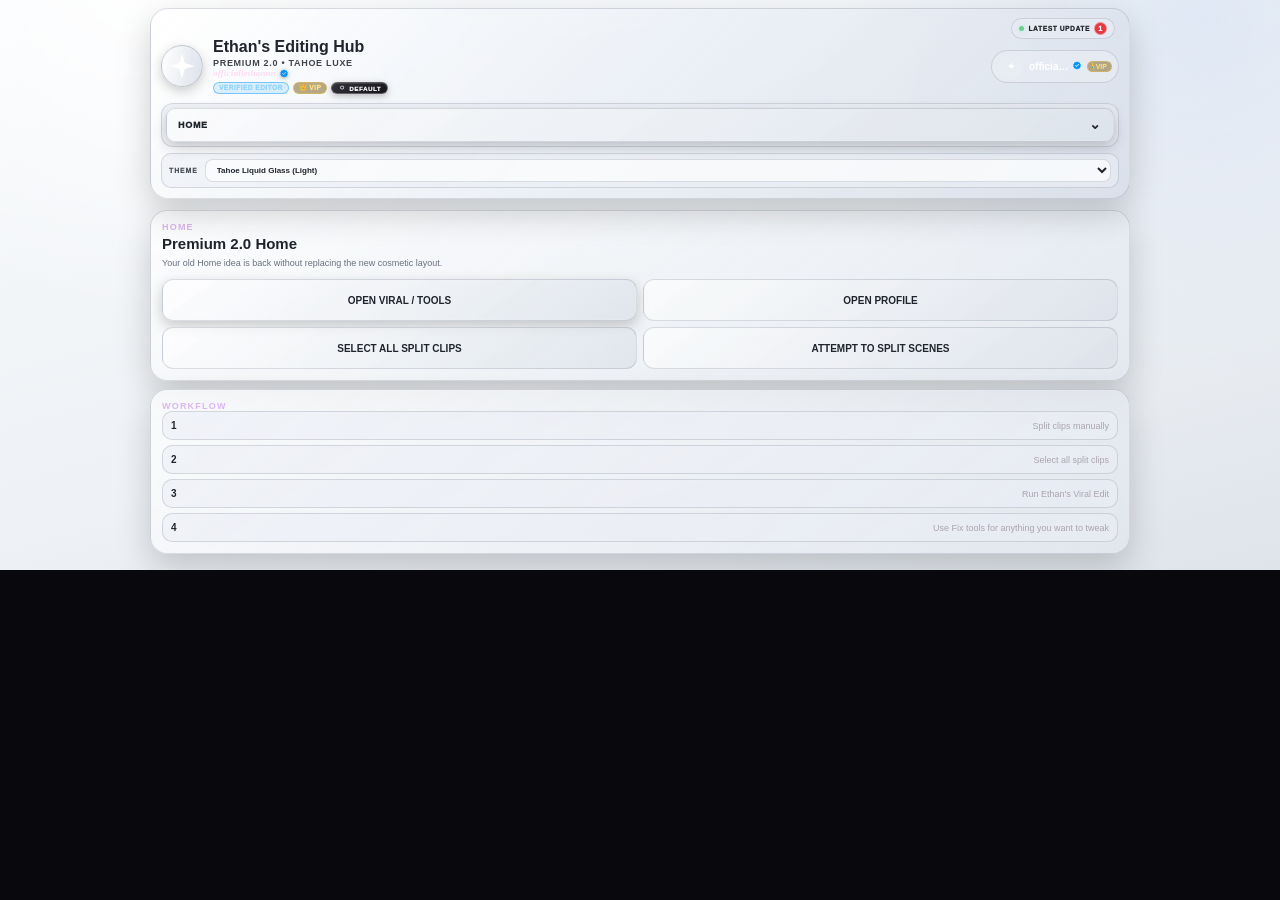
==== src/com.ethan.editinghub/index.html @ 0a2313c9 "Establish canonical Ethan Hub source and verified OTA release workflow" ====
<!doctype html>
<html>
<head>
<meta charset="utf-8">
<meta name="viewport" content="width=device-width,initial-scale=1">
<title>Ethan's Editing Hub PREMIUM 2.0</title>
<link rel="stylesheet" href="css/style.css">
</head>
<body>
<div id="app">
  <header class="topShell">
    <div class="topBrand">
      <div class="diamondLogo">✦</div>
      <div class="brandText">
        <div class="title">Ethan's Editing Hub</div>
        <div class="sub">PREMIUM 2.0 • VIRAL ENGINE</div>
        <div class="creatorMetaLine">
          <div class="creatorByline" id="brandProfileName">officiallethannn</div>
          <img class="bylineVerifiedBadge" src="assets/verified_badge.png" alt="Verified badge" title="Verified creator">
        </div>
        <div class="alwaysBadges" aria-label="Creator badges">
          <span class="alwaysVerifiedEditor">VERIFIED EDITOR</span>
          <span class="alwaysVip"><span class="alwaysVipCrown">👑</span><span>VIP</span></span>
          <span id="activePlanBadge" class="activePlanBadge plan-badge-default"><span id="activePlanIcon" class="activePlanIcon">○</span><span id="activePlanText">DEFAULT</span></span>
        </div>
      </div>
      <div id="headerUpdateStatus" class="headerUpdateStatus is-latest" title="Software Update status" role="status" aria-live="polite">
        <span class="updateStatusDot" aria-hidden="true"></span><span id="headerUpdateText">LATEST UPDATE</span><span id="headerUpdateCount" class="headerUpdateCount" hidden>1</span>
      </div>
      <button class="profileChip" id="headerProfileChip" type="button" title="Open Profile">
        <span class="miniAvatar"><img id="avatarImg" alt=""><span id="avatarFallback">✦</span></span>
        <span class="headerNameWithBadge"><span id="headerProfileName">officiallethannn</span><img class="headerVerifiedBadge" src="assets/verified_badge.png" alt="Verified"></span><span class="headerVip"><span class="headerVipCrown">👑</span> VIP</span>
      </button>
    </div>
    <div class="mainNav pageSelectNav" id="mainNav" aria-label="Main sections">
      <button id="pageDropdownToggle" class="pageSelectToggle" type="button" aria-haspopup="true" aria-expanded="false">
        <span id="pageDropdownLabel">HOME</span><span class="pageDropdownArrow" aria-hidden="true">⌄</span>
      </button>
      <div id="pageDropdownMenu" class="pageSelectMenu" role="menu" aria-label="Choose page">
        <button data-page="home" class="active" role="menuitem" type="button">HOME</button>
        <button data-page="profile" role="menuitem" type="button">PROFILE</button>
        <button data-page="tools" role="menuitem" type="button">TOOLS</button>
        <button data-page="subscriptions" role="menuitem" type="button">SUBSCRIPTIONS</button>
        <button data-page="utilities" role="menuitem" type="button">UTILITIES</button>
        <button data-page="text" role="menuitem" type="button">TEXT</button>
        <button data-page="legacy" role="menuitem" type="button">LEGACY</button>
        <button data-page="inspector" role="menuitem" type="button">INSPECTOR</button>
        <button data-page="settings" role="menuitem" type="button">SETTINGS</button>
        <button data-page="softwareupdate" role="menuitem" type="button">SOFTWARE UPDATE</button>
        <button data-page="about" role="menuitem" type="button">ABOUT</button>
        <button data-page="customize" role="menuitem" type="button">CUSTOMIZE</button>
        <button data-page="remove" role="menuitem" type="button">REMOVE</button>
        <button data-page="builder" role="menuitem" type="button">STYLE BUILDER</button>
        <button data-page="diagnostics" role="menuitem" type="button">DIAGNOSTICS</button>
      </div>
    </div>
    <div class="themeChooser" aria-label="Hub theme">
      <span>THEME</span>
      <select id="themeSelect">
        <option value="ocean">Baby Blue + Dark Blue</option>
        <option value="gold">Black + Gold</option>
        <option value="emerald">Emerald</option>
        <option value="black">Midnight Black</option>
        <option value="white">Pearl White</option>
        <option value="default">Purple + Pink</option>
        <option value="rainbow">Rainbow</option>
        <option value="ruby">Ruby</option>
        <option value="tahoe-dark">Tahoe Liquid Glass (Dark)</option>
        <option value="tahoe-light" selected>Tahoe Liquid Glass (Light)</option>
      </select>
    </div>
  </header>

  <main>
    <section id="page-tools" class="page">
      <section class="viralCard panelCard">
        <div class="sectionTag">ONE CLICK EDIT</div>
        <button id="viralBtn" class="megaButton primary">🔥 ETHAN'S VIRAL EDIT</button>
        <div class="miniSectionTitle">OTHER ONE-CLICK EDIT STYLES</div>
        <div class="threeButtonRow">
          <button id="smoothFlowEdit" class="secondary">SMOOTH FLOW</button>
          <button id="impactFlowEdit" class="secondary">IMPACT FLOW</button>
          <button id="cinematicGlideEdit" class="secondary">CINEMATIC GLIDE</button>
        </div>
        <div class="twoButtonRow">
          <button id="removeBtn" class="danger">REMOVE VIRAL EDIT</button>
          <button id="selectAllSplits" class="secondary">SELECT ALL SPLIT CLIPS</button>
        </div>
        <button id="attemptSplit" class="secondary soft">ATTEMPT TO SPLIT SCENES</button>

        <div class="resolutionBox">
          <label class="switchLine"><input id="forceResolution" type="checkbox"> <span>Force Resolution</span></label>
          <select id="resolutionSelect" aria-label="Resolution"><option>720P</option><option selected>1080P</option><option>2K</option><option>4K</option></select>
          <label class="switchLine"><input id="backupFirst" type="checkbox" checked> <span>Backup first</span></label>
        </div>
        <div id="status">Ready. Manually split your edit. Selection is optional — Viral Edit auto-grabs visual split clips.</div>
      </section>

      <section class="toolHub panelCard">
        <div class="toolHubHead">
          <div><div class="sectionTag">TOOLS</div><h2>Editing toolbox</h2></div>
          <div class="scaleMini">🔍 <select id="zoomSelect" aria-label="Panel size"><option>10</option><option>30</option><option>40</option><option>50</option><option>70</option><option>90</option><option selected>100</option><option>110</option><option>130</option><option>150</option></select><span>%</span></div>
          <input id="zoomRange" class="hiddenRange" type="range" min="10" max="150" step="10" value="100" aria-hidden="true">
        </div>

        <div class="toolGrid" role="tablist" aria-label="Tool categories">
          <button class="toolTile active" data-tool="motion"><span>◉</span><b>Motion</b></button>
          <button class="toolTile" data-tool="transitions"><span>↔</span><b>Transitions</b></button>
          <button class="toolTile" data-tool="effects"><span>FX</span><b>Effects</b></button>
          <button class="toolTile" data-tool="audio"><span>♫</span><b>Audio</b></button>
          <button class="toolTile" data-tool="text"><span>T</span><b>Text</b></button>
          <button class="toolTile" data-tool="watermark"><span>WM</span><b>Watermark</b></button>
          <button class="toolTile" data-tool="fix"><span>⌁</span><b>Fix</b></button>
          <button class="toolTile" data-tool="presets"><span>★</span><b>Presets</b></button>
          <button class="toolTile safeBackupTile" data-tool="safebackup"><span>⛉</span><b>Safe Backup</b></button>
        </div>

        <div class="toolPanels">
          <section class="toolPanel active" id="tool-motion">
            <div class="panelTitle"><span>◉</span><div><h3>Motion</h3><p>Zooms, shakes, Motion Tile and clip movement.</p></div></div>
            <button id="bestMotion">ETHAN'S BEST MOTION TILE</button>
            <button id="reboundPanning">REBOUND SWING / PANNING</button>
            <button id="fixMotion">FIX MOTION TILES</button>
            <button id="fixZooms">FIX / SELECT ZOOMS</button>
            <button id="matchZoomFlow" class="primary">🔗 MATCH ZOOM FLOW</button>
            <div class="infoBanner">Matches adjacent S_BlurMoCurves Z-Dist boundaries mathematically so one clip flows into the next. Manual button only.</div>
            <button id="fixShakes">FIX / SELECT SHAKES</button>
          </section>

          <section class="toolPanel" id="tool-transitions">
            <div class="panelTitle"><span>↔</span><div><h3>Transitions</h3><p>Ripple / Jaws repair plus reference-matched transition tools.</p></div></div>
            <button id="smoothJawsRotate" class="smoothJawsAction">SMOOTH JAWS ROTATE</button>
            <button id="bestRotateJaws" class="secondary">BEST ROTATE JAWS</button>
            <div class="infoBanner">Select the two clips touching a cut — or park the playhead on the cut. Matches the supplied 30fps reference: 4-frame warped outgoing spin, bundled vertical Jaws behind it, then a soft 10-frame bouncy settle.</div>
            <button id="fixRipples">FIX RIPPLE CENTERS</button>
            <button id="fixJaws">FIX JAWS CENTERS</button>
            <button id="selectNoIntro">SELECT SPLIT CLIPS - NO INTRO</button>
          </section>

          <section class="toolPanel" id="tool-effects">
            <div class="panelTitle"><span>FX</span><div><h3>Effects</h3><p>Viral Edit automatically handles Halftone, Cross Glitch, Snow, Flicker, Edge Rays, flashes and clip-local helpers.</p></div></div>
            <div class="infoRows">
              <div><b>Halftone</b><span>12-frame • exact Ethan reference settings • masks from the clip underneath</span></div>
              <div><b>BCC Cross Glitch</b><span>11-frame transition • alternates with Halftone</span></div>
              <div><b>Edge Rays</b><span>Direct on footage • slow Easy-Eased ray movement</span></div>
              <div><b>Ripple</b><span>Adjustment touching its clip</span></div>
            </div>
          </section>

          <section class="toolPanel" id="tool-audio">
            <div class="panelTitle"><span>♫</span><div><h3>Audio</h3><p>Fast edit-audio tools for the selected audio layer. If nothing is selected, the Hub targets “ethan's edit audio”.</p></div></div>
            <div class="infoBanner">Viral Edit routes EXACTLY ONE audio bed: original bottom Intro → full-comp ethan's edit audio (eye OFF • audio ON); one duplicate → visual Intro (audio OFF). Re-running reuses ethan's edit audio instead of duplicating it.</div>

            <div class="audioSection">
              <div class="miniSectionTitle">QUICK AUDIO</div>
              <div class="audioButtonGrid">
                <button id="audioDistort">DISTORT AUDIO</button>
                <button id="audioSlowReverb">SLOW + REVERB</button>
                <button id="audioVolUp">VOLUME +6 dB</button>
                <button id="audioVolDown">VOLUME -6 dB</button>
                <button id="audioVolReset">RESET VOLUME</button>
              </div>
            </div>

            <div class="audioSection">
              <div class="miniSectionTitle">VOICE STYLES</div>
              <div class="audioButtonGrid twoCol">
                <button class="audioStyle" data-style="megaphone">MEGAPHONE</button>
                <button class="audioStyle" data-style="bass">BASS BOOST</button>
                <button class="audioStyle" data-style="ballroom">BALLROOM</button>
                <button class="audioStyle" data-style="reverb">REVERB</button>
                <button class="audioStyle" data-style="speech">SPEECH</button>
                <button class="audioStyle" data-style="microphone">MICROPHONE</button>
                <button class="audioStyle" data-style="distorted">HEAVY DISTORT</button>
              </div>
            </div>

            <div class="audioSection">
              <div class="miniSectionTitle">VIRAL SOUND FX • ADDS AT PLAYHEAD</div>
              <div class="sfxGrid">
                <button class="sfxBtn" data-sfx="click">CLICK</button>
                <button class="sfxBtn" data-sfx="snap">SNAP</button>
                <button class="sfxBtn" data-sfx="crack">CRACK</button>
                <button class="sfxBtn" data-sfx="pop">POP</button>
                <button class="sfxBtn" data-sfx="slam">SLAM</button>
                <button class="sfxBtn" data-sfx="whoosh_fast">WHOOSH FAST</button>
                <button class="sfxBtn" data-sfx="whoosh_slow">WHOOSH SLOW</button>
              </div>
            </div>
          </section>

          <section class="toolPanel" id="tool-text">
            <div class="panelTitle"><span>T</span><div><h3>Text</h3><p>Keep the text workflow clean and precomped.</p></div></div>
            <button id="autoCaptions" class="primary">AUTO GENERATE CAPTIONS • LOCAL</button>
            <div class="infoBanner">Free local Whisper Tiny Q5 captions. First use automatically installs the ~31 MB speech model + lightweight CPU runtime. No subscription/API fee; GPU is disabled by default.</div>
            <button id="precompText">PRECOMP ALL TEXT</button>
            <button id="snakeText">SMOOTH SNAKE SLIDE TEXT</button>
          </section>

          <section class="toolPanel" id="tool-watermark">
            <div class="panelTitle"><span>WM</span><div><h3>Watermark</h3><p>Your bundled watermark is END-LOCKED: its final source frame lands exactly on the final frame of the comp at true 100% speed, fits by HEIGHT only, stays directly under AE Snow, and is forced to LIGHTEN.</p></div></div>
            <button id="fixWatermark">FIX / SELECT WATERMARK</button>
            <div class="watermarkColorGrid">
              <button id="wmChangeToColor">ENABLE CHANGE TO COLOR</button>
              <button id="wmChangeColor">ENABLE CHANGE COLOR</button>
              <button id="wmColorOff">TURN RECOLOR OFF</button>
            </div>
            <div class="infoBanner">Bundled: 4K 120 FPS WATERMARK ETHAN.mp4 • END touches COMP END exactly • 100% time stretch • HEIGHT fit only • LIGHTEN • Snow stays above it. Use the recolor buttons, then pick the exact color in Effect Controls.</div>
          
            <div class="miniSectionTitle">EDITABLE VIRAL TEXT WATERMARKS</div>
            <div class="audioButtonGrid twoCol">
              <button class="wmTextStyle" data-wmstyle="Orbit">ORBIT LETTERS</button>
              <button class="wmTextStyle" data-wmstyle="Split Letters">SPLIT LETTERS</button>
              <button class="wmTextStyle" data-wmstyle="Punch Glow">PUNCH GLOW</button>
              <button class="wmTextStyle" data-wmstyle="Ribbon">RIBBON SWING</button>
              <button class="wmTextStyle" data-wmstyle="Clean Pop">CLEAN POP</button>
            </div>
            <div class="infoBanner">Each creates editable AE text — change the username afterward and the animation stays.</div>
</section>

          <section class="toolPanel" id="tool-fix">
            <div class="panelTitle"><span>⌁</span><div><h3>Fix</h3><p>Scan the whole active comp and repair/select matching edit parts.</p></div></div>
            <button class="fixAlias" data-target="fixMotion">FIX MOTION TILES</button>
            <button class="fixAlias" data-target="fixZooms">FIX / SELECT ZOOMS</button>
            <button class="fixAlias" data-target="fixShakes">FIX / SELECT SHAKES</button>
            <button class="fixAlias" data-target="fixRipples">FIX RIPPLE CENTERS</button>
            <button class="fixAlias" data-target="fixJaws">FIX JAWS CENTERS</button>
            <button class="fixAlias" data-target="fixWatermark">FIX / SELECT WATERMARK</button>
          </section>

          <section class="toolPanel" id="tool-presets">
            <div class="panelTitle"><span>★</span><div><h3>Presets</h3><p>Preset library and old Premium tools.</p></div></div>
            <button id="choosePresetRoot">CHOOSE EXTERNAL PRESET ROOT</button>
            <button id="openPresetFolder">OPEN BUNDLED PRESET FOLDER</button>
            <div class="presetLibraryHead"><b>ACTUAL BUNDLED PRESETS</b><span>Select AE layer(s), then click a preset.</span></div>
            <div class="presetLibrary">
              <div class="presetCreator">JAMESMAXIMOFFS</div>
              <button class="bundledPresetBtn" data-preset="jamesmaximoffs flicker.ffx" type="button"><span>Jamesmaximoffs</span><b>Flicker</b></button>
              <div class="presetCreator">ETHAN</div>
              <button class="bundledPresetBtn" data-preset="ethans waep chroma + jiggly wiggy(1).ffx" type="button"><span>Ethan</span><b>WAEP Chroma + Jiggly Wiggy</b></button>
              <div class="presetCreator">AE</div>
              <button id="fixedSnowPreset" class="bundledPresetBtn fixedSnowPresetBtn" type="button"><span>AE</span><b>AE Snow Particles</b><small>Original Ethan .ffx values • rebuilt safely to bypass AE 2:7</small></button>
              <div class="presetCreator">TATTOOEDHE8RT</div>
              <button class="bundledPresetBtn" data-preset="tattooedhe8rt cc jaws horizontal.ffx" type="button"><span>Tattooedhe8Rt</span><b>CC Jaws Horizontal</b></button>
              <button class="bundledPresetBtn" data-preset="tattooedhe8rt cc jaws vertical.ffx" type="button"><span>Tattooedhe8Rt</span><b>CC Jaws Vertical</b></button>
              <button class="bundledPresetBtn" data-preset="tattooedhe8rt edge rays.ffx" type="button"><span>Tattooedhe8Rt</span><b>Edge Rays</b></button>
              <button class="bundledPresetBtn" data-preset="tattooedhe8rt ripple.ffx" type="button"><span>Tattooedhe8Rt</span><b>Ripple</b></button>
              <button class="bundledPresetBtn" data-preset="tattooedhe8rt slide down 1.ffx" type="button"><span>Tattooedhe8Rt</span><b>Slide Down 1</b></button>
              <button class="bundledPresetBtn" data-preset="tattooedhe8rt slide down 2.ffx" type="button"><span>Tattooedhe8Rt</span><b>Slide Down 2</b></button>
              <button class="bundledPresetBtn" data-preset="tattooedhe8rt slide left 1.ffx" type="button"><span>Tattooedhe8Rt</span><b>Slide Left 1</b></button>
              <button class="bundledPresetBtn" data-preset="tattooedhe8rt slide left 2.ffx" type="button"><span>Tattooedhe8Rt</span><b>Slide Left 2</b></button>
              <button class="bundledPresetBtn" data-preset="tattooedhe8rt y end shake.ffx" type="button"><span>Tattooedhe8Rt</span><b>Y End Shake</b></button>
              <button class="bundledPresetBtn" data-preset="tattooedhe8rt zoom in(2).ffx" type="button"><span>Tattooedhe8Rt</span><b>Zoom In</b></button>
              <button class="bundledPresetBtn" data-preset="tattooedhe8rt zoom out(2).ffx" type="button"><span>Tattooedhe8Rt</span><b>Zoom Out</b></button>
              <button class="bundledPresetBtn" data-preset="tattooedhe8rt zoom in out(2).ffx" type="button"><span>Tattooedhe8Rt</span><b>Zoom In Out</b></button>
              <button class="bundledPresetBtn" data-preset="tattooedhe8rt zoom out in(2).ffx" type="button"><span>Tattooedhe8Rt</span><b>Zoom Out In</b></button>
            </div>
            <button id="legacyBtn">OPEN ORIGINAL PREMIUM 1.4.0</button>
            <div class="renameList">
              <div><span>Motion Tile</span><b>Ethan's Best Motion Tile</b></div>
              <div><span>Warp Chroma</span><b>ethan's warp chroma + wiggle</b></div>
            </div>
          </section>

          <section class="toolPanel" id="tool-safebackup">
            <div class="panelTitle"><span>⛉</span><div><h3>Safe Backup</h3><p>One click makes a timestamped copy of the actual .aep project file without changing the project you are editing.</p></div></div>
            <button id="safeBackupNow" class="safeBackupAction">MAKE SAFE BACKUP NOW</button>
            <div class="infoBanner">It saves the current project first, then copies the .aep into an “Ethan Hub Safe Backups” folder beside your project. If the project has never been saved, save it once first.</div>
          </section>
        </div>
      </section>
    </section>


    <section id="page-home" class="page active">
      <section class="panelCard restoredPage">
        <div class="sectionTag">HOME</div>
        <h2>Premium 2.0 Home</h2>
        <p>Your old Home idea is back without replacing the new cosmetic layout.</p>
        <div class="restoredGrid">
          <button id="homeGoTools" class="primary">OPEN VIRAL / TOOLS</button>
          <button id="homeGoProfile" class="secondary">OPEN PROFILE</button>
          <button id="homeSelectSplits" class="secondary">SELECT ALL SPLIT CLIPS</button>
          <button id="homeAttemptSplit" class="secondary">ATTEMPT TO SPLIT SCENES</button>
        </div>
      </section>
      <section class="panelCard restoredPage">
        <div class="sectionTag">WORKFLOW</div>
        <div class="infoRows">
          <div><b>1</b><span>Split clips manually</span></div>
          <div><b>2</b><span>Select all split clips</span></div>
          <div><b>3</b><span>Run Ethan's Viral Edit</span></div>
          <div><b>4</b><span>Use Fix tools for anything you want to tweak</span></div>
        </div>
      </section>
    </section>

    <section id="page-text" class="page">
      <section class="panelCard restoredPage">
        <div class="sectionTag">TEXT</div>
        <h2>Text</h2>
        <p>The quick old-style Text page is back. These call the same upgraded tools as the Text toolbox.</p>
        <label class="fieldLabel">Caption Style<select id="captionStyle"><option value="big">BIG VIRAL</option><option value="clean">CLEAN POP</option><option value="karaoke">KARAOKE HIGHLIGHT</option><option value="minimal">MINIMAL SUBTITLE</option><option value="bounce">WORD BOUNCE</option><option value="cinematic">SOFT CINEMATIC</option></select></label>
        <button id="pageAutoCaptions" class="primary">AUTO GENERATE CAPTIONS • LOCAL</button>
        <button id="restyleCaptions" class="secondary">RESTYLE EXISTING CAPTIONS</button>
        <button id="pagePrecompText" class="secondary">PRECOMP ALL TEXT</button>
        <button id="pageSnakeText" class="secondary">SMOOTH SNAKE SLIDE TEXT</button>
        <button id="pageOpenTextTools" class="secondary">OPEN FULL TEXT TOOLBOX</button>
      </section>
    </section>


    <section id="page-subscriptions" class="page">
      <section class="panelCard subscriptionsPage">
        <div class="sectionTag">SUBSCRIPTIONS</div>
        <h2>Choose your plan</h2>
        <p class="subscriptionIntro">Select the plan you want displayed in your workspace. Your choice is saved automatically.</p>
        <div id="currentPlanBanner" class="currentPlanBanner">YOU ARE CURRENTLY ON “DEFAULT” PLAN.</div>

        <div class="planGrid" role="list" aria-label="Subscription plans">
          <button class="planCard plan-default" data-plan="Default" data-price="Free" type="button"><span class="planElement">○</span><b>Default Plan</b><em>Free</em><small>Base workspace</small></button>
          <button class="planCard plan-plus" data-plan="Plus" data-price="$5" type="button"><span class="planElement">＋</span><b>Plus Plan</b><em>$5</em><small>Electric blue boost</small></button>
          <button class="planCard plan-pro" data-plan="Pro" data-price="$30" type="button"><span class="planElement">◆</span><b>Pro Plan</b><em>$30</em><small>Deep purple pro tier</small></button>
          <button class="planCard plan-premium" data-plan="Premium" data-price="$150" type="button"><span class="planElement">✦</span><b>Premium Plan</b><em>$150</em><small>Pink premium glow</small></button>
          <button class="planCard plan-bronze" data-plan="Bronze" data-price="$300" type="button"><span class="planElement">◈</span><b>Bronze Plan</b><em>$300</em><small>Bronze metal tier</small></button>
          <button class="planCard plan-silver" data-plan="Silver" data-price="$700" type="button"><span class="planElement">◇</span><b>Silver Plan</b><em>$700</em><small>Silver chrome tier</small></button>
          <button class="planCard plan-gold" data-plan="Gold" data-price="$5K" type="button"><span class="planElement">♛</span><b>Gold Plan</b><em>$5K</em><small>24K flex tier</small></button>
          <button class="planCard plan-diamond" data-plan="Diamond" data-price="$50K" type="button"><span class="planElement">💎</span><b>Diamond Plan</b><em>$50K</em><small>Ice-blue diamond tier</small></button>
          <button class="planCard plan-elite" data-plan="ELITE" data-price="$10M" type="button"><span class="planElement">♚</span><b>ELITE PLAN</b><em>$10M</em><small>Ruby × emerald final boss</small></button>
        </div>
      </section>
    </section>

    <section id="page-utilities" class="page">
      <section class="panelCard restoredPage">
        <div class="sectionTag">UTILITIES</div>
        <h2>Utilities</h2>
        <p>Fast repair and selection controls without digging through the Tools grid.</p>
        <div class="restoredGrid">
          <button id="utilSelectAll">SELECT ALL SPLIT CLIPS</button>
          <button id="utilSelectNoIntro">SELECT CLIPS - NO INTRO</button>
          <button id="utilFixMotion">FIX MOTION TILES</button>
          <button id="utilFixZooms">FIX ZOOMS</button>
          <button id="utilNoColor">NO COLOR -> COLOR</button>
          <button id="utilFixWatermark">FIX WATERMARK</button>
          <button id="utilAttemptSplit">ATTEMPT TO SPLIT SCENES</button>
        </div>
        <div class="infoBanner">Force Resolution remains OFF by default. Set it from the Viral card only when you actually want the comp resized.</div>
      </section>
    </section>

    <section id="page-legacy" class="page">
      <section class="panelCard restoredPage legacyPageCard">
        <div class="sectionTag">LEGACY</div>
        <h2>Original Premium Hub</h2>
        <p>Your original Premium 1.4.0 is still bundled as the just-in-case backup toolset.</p>
        <button id="legacyPageBtn" class="primary">OPEN ORIGINAL PREMIUM 1.4.0</button>
        <div class="infoBanner">This opens the legacy ScriptUI hub. It does not replace or uninstall Premium 2.0.</div>
      </section>
    </section>


    <section id="page-inspector" class="page">
      <section class="panelCard restoredPage"><div class="sectionTag">VIRAL EDIT INSPECTOR</div><h2>Scan this edit</h2>
        <button id="runInspector" class="primary">SCAN EVERYTHING</button><div id="inspectorOutput" class="inspectorOutput">No scan yet.</div>
      </section>
    </section>
    <section id="page-settings" class="page">
      <section class="panelCard restoredPage"><div class="sectionTag">SETTINGS</div><h2>Viral Edit Settings</h2>
        <div class="settingsGrid">
          <label>Jaws every N clips<input id="setJawsEvery" type="number" min="2" max="30" value="12"></label>
          <label>Cross Glitch frames<input id="setCrossFrames" type="number" min="2" max="40" value="10"></label>
          <label>Halftone frames<input id="setHalfFrames" type="number" min="2" max="40" value="10"></label>
          <label>Edge Rays middle brightness<input id="setEdgeBrightness" type="number" min="0.1" max="2" step="0.01" value="0.97"></label>
          <label>Smooth skew every N clips<input id="setSkewEvery" type="number" min="2" max="30" value="8"></label>
          <label>Jaws outgoing frames<input id="setJawsOut" type="number" min="4" max="20" value="8"></label>
          <label>Jaws incoming recovery frames<input id="setJawsIn" type="number" min="6" max="30" value="13"></label>
          <label class="switchLine"><input id="shortClipIntel" type="checkbox" checked> <span>Short-Clip Intelligence</span></label>
        </div>
        <div class="twoButtonRow"><button id="saveViralSettings" class="primary">SAVE MY DEFAULT</button><button id="resetViralSettings" class="secondary">RESET ETHAN DEFAULT</button></div>
      </section>
    </section>
    <section id="page-remove" class="page">
      <section class="panelCard restoredPage"><div class="sectionTag">REMOVE</div><h2>Remove effects precisely</h2>
        <label class="fieldLabel">Effect<select id="removeEffectSelect"><option>Smooth Jaws</option><option>Smooth Skew</option><option>Edge Rays</option><option>Zoom</option><option>Halftone</option><option>Cross Glitch</option><option>Snow</option><option>Flash</option><option>Ripple</option></select></label>
        <div class="twoButtonRow"><button id="scanRemoveSpecific" class="secondary">REMOVE SPECIFIC</button><button id="removeEffectAll" class="danger">REMOVE ALL</button></div>
        <div id="specificClipList" class="specificClipList">Choose an effect and click Remove Specific. Only clips that actually contain that effect will appear.</div>
        <button id="confirmRemoveSpecific" class="primary" style="display:none">REMOVE FROM CHECKED CLIPS</button>
      </section>
    </section>

    <section id="page-builder" class="page">
      <section class="panelCard restoredPage"><div class="sectionTag">EDIT STYLE BUILDER</div><h2>Build a one-click motion recipe</h2>
        <div class="settingsGrid"><label><input type="checkbox" id="bZoom" checked> Smooth Zoom</label><label><input type="checkbox" id="bSkew" checked> Smooth Skew</label><label><input type="checkbox" id="bRays"> Edge Rays</label><label><input type="checkbox" id="bFlash"> White Flash</label><label><input type="checkbox" id="bJaws"> Best Rotate Jaws</label><label>Strength<select id="bStrength"><option value="0.7">SOFT</option><option value="1" selected>SMOOTH</option><option value="1.25">STRONG</option></select></label></div>
        <label class="fieldLabel">Style name<input id="customStyleName" value="ETHAN CUSTOM FLOW"></label><div class="twoButtonRow"><button id="previewCustomStyle" class="primary">APPLY TO SELECTED CLIPS</button><button id="saveCustomStyle" class="secondary">SAVE STYLE</button></div><div id="savedStyles"></div>
      </section>
    </section>
    <section id="page-diagnostics" class="page">
      <section class="panelCard restoredPage"><div class="sectionTag">DIAGNOSTICS + HISTORY</div><h2>Make the Hub police itself</h2>
        <div class="twoButtonRow"><button id="dependencyCheck" class="primary">DEPENDENCY CHECKER</button><button id="editScore">EDIT SCORE</button></div>
        <div class="twoButtonRow"><button id="timelineHeatmap">SHORT-CLIP HEATMAP</button><button id="fixMyEdit">FIX MY EDIT</button></div>
        <button id="safeTestMode" class="secondary">SAFE TEST MODE • DUPLICATE COMP</button>
        <pre id="diagnosticOutput" class="inspectorOutput">No diagnostics yet.</pre>
        <div class="miniSectionTitle">HUB HISTORY</div><div class="twoButtonRow"><button id="refreshHistory">REFRESH HISTORY</button><button id="clearHistory" class="danger">CLEAR HISTORY</button></div><pre id="hubHistory" class="inspectorOutput">No Hub actions logged yet.</pre>
      </section>
    </section>
    <section id="page-profile" class="page">
      <section class="profileHero panelCard">
        <div class="profileAvatarWrap">
          <div class="vipCrown"><span class="vipCrownIcon">👑</span><span>VIP</span></div>
          <div class="profileAvatar"><img id="profileImg" alt=""><div id="profileFallback">✦</div></div>
        </div>
        <div class="profileIdentity">
          <div class="sectionTag">VERIFIED CREATOR PROFILE</div>
          <h1 class="verifiedNameRow"><span id="profileHeading">officiallethannn</span><img class="verifiedBadgeImage" src="assets/verified_badge.png" alt="Verified badge" title="Verified creator"></h1>
          <div class="verifiedCreatorPill">VERIFIED EDITOR</div>
          <p>Premium 2.0 editor workspace</p>
        </div>
      </section>

      <section class="profileStats">
        <div><b>2.0</b><span>Premium</span></div>
        <div><b>VIRAL</b><span>Engine</span></div>
        <div><b>✦</b><span>Personal Hub</span></div>
      </section>

      <section class="panelCard profileSettings">
        <h2>Profile</h2>
        <input id="profileFile" type="file" accept="image/*" hidden>
        <button id="chooseProfilePhoto" class="primary">CHOOSE PROFILE PHOTO</button>
        <button id="adjustProfilePhoto" class="secondary">ADJUST CURRENT PHOTO CROP</button>
        <div class="profilePhotoHint">Choose a photo, then drag it exactly where you want your face and zoom in/out before saving.</div>
        <label class="fieldLabel">Display name<input id="displayName" type="text" value="officiallethannn"></label>
        <label class="fieldLabel">Default panel size<select id="profileScale"><option>10</option><option>30</option><option>40</option><option>50</option><option>70</option><option>90</option><option selected>100</option><option>110</option><option>130</option><option>150</option></select></label>
        <button id="saveProfile" class="primary">SAVE PROFILE SETTINGS</button>
        <button id="resetProfile" class="secondary">REMOVE PROFILE PHOTO</button>
      </section>

      <section class="panelCard profileSettings">
        <h2>Workspace</h2>
        <div class="infoRows">
          <div><b>Touchpad scroll</b><span>Anywhere in panel</span></div>
          <div><b>Force Resolution</b><span>OFF until you enable it</span></div>
          <div><b>Scene splitting</b><span>Separate optional button</span></div>
          <div><b>Timeline</b><span>Snow → Jaws → flashes → transitions → local helpers → footage</span></div>
        </div>
      </section>
    </section>

    <section id="page-softwareupdate" class="page">
      <section class="panelCard softwareUpdateCard">
        <div class="sectionTag">SOFTWARE UPDATE</div>
        <div class="softwareUpdateHero">
          <div class="softwareUpdateIcon" aria-hidden="true"><span>↻</span></div>
          <div class="softwareUpdateIdentity">
            <h2>Ethan's Editing Hub</h2>
            <div class="softwareUpdateVersion" id="softwareCurrentVersion">PREMIUM 2.0 • 3.2.0</div>
            <div class="softwareUpdateRelease" id="softwareCurrentRelease">Liquid Harmony</div>
          </div>
        </div>

        <div class="softwareUpdateState" id="softwareUpdateState">
          <b id="softwareUpdateHeadline">Your Hub is ready for Software Update.</b>
          <span id="softwareUpdateSummary">Check for new fixes, tweaks and full Hub releases without replacing the panel by hand.</span>
        </div>

        <button id="checkForHubUpdate" class="primary softwareUpdateMainButton">CHECK FOR UPDATES</button>
        <button id="installHubUpdate" class="primary softwareUpdateInstallButton" disabled>UPDATE NOW</button>
        <div class="softwareUpdateProgress" id="softwareUpdateProgress" hidden>
          <div class="softwareUpdateProgressTrack"><i id="softwareUpdateProgressBar"></i></div>
          <span id="softwareUpdateProgressText">Preparing…</span>
        </div>

        <div class="softwareUpdateDetails" id="softwareUpdateDetails" hidden>
          <div class="softwareUpdateAvailableTag">UPDATE AVAILABLE</div>
          <h3 id="softwareUpdateName">—</h3>
          <div class="softwareUpdateMeta" id="softwareUpdateMeta">—</div>
          <pre id="softwareUpdateNotes">—</pre>
        </div>

        <label class="switchLine softwareUpdateAuto"><input id="autoCheckHubUpdates" type="checkbox" checked> <span>Automatically check when I open Software Update</span></label>
        <div class="twoButtonRow softwareUpdateSecondaryRow">
          <button id="installLocalHubUpdate" class="secondary">INSTALL LOCAL UPDATE…</button>
          <button id="restoreHubVersion" class="secondary">RESTORE PREVIOUS VERSION</button>
        </div>

        <details class="softwareUpdateAdvanced" id="softwareUpdateAdvanced">
          <summary>Advanced Update Settings</summary>
          <p>The updater only installs packages for <b>com.ethan.editinghub</b>. Remote packages must include a SHA-256 checksum before Update Now is enabled.</p>
          <label class="fieldLabel">Update feed URL
            <input id="softwareUpdateFeedUrl" type="text" placeholder="https://…/latest.json" autocomplete="off" spellcheck="false">
          </label>
          <div class="twoButtonRow">
            <button id="saveHubUpdateFeed" class="secondary">SAVE UPDATE FEED</button>
            <button id="clearHubUpdateFeed" class="secondary">CLEAR FEED</button>
          </div>
          <div class="softwareUpdateFeedStatus" id="softwareUpdateFeedStatus">Cloud update feed: not linked yet.</div>
        </details>

        <div class="softwareUpdateFootnote">
          <b>How updates install:</b> the Hub downloads and verifies the update, stages it safely, and makes a rollback backup. Close After Effects when prompted; the installer finishes while AE is closed. Reopen AE and the new Hub is there.
        </div>
      </section>
    </section>



    <section id="page-about" class="page">
      <section class="panelCard aboutCard">
        <div class="sectionTag">ABOUT ETHAN'S EDITING HUB</div>
        <div class="aboutHero">
          <div class="aboutAppIcon">✦</div>
          <div><h2>Ethan's Editing Hub</h2><div class="aboutVersionLine">PREMIUM 2.0 • 3.2.0 • LIQUID HARMONY</div><p>Built for Ethan's After Effects workflow.</p></div>
        </div>
        <div class="aboutInfoGrid">
          <div><span>After Effects</span><b id="aboutAEVersion">Reading…</b></div>
          <div><span>Computer</span><b id="aboutDevice">Reading…</b></div>
          <div><span>Operating system</span><b id="aboutOS">Reading…</b></div>
          <div><span>CPU</span><b id="aboutCPU">Reading…</b></div>
          <div><span>CPU cores / threads</span><b id="aboutCores">Reading…</b></div>
          <div><span>Memory</span><b id="aboutRAM">Reading…</b></div>
          <div class="aboutWide"><span>GPU</span><b id="aboutGPU">Reading…</b></div>
        </div>
        <div class="aboutLiveBox">
          <div class="aboutLiveHead"><div><b>AE PERFORMANCE SNAPSHOT</b><span>Lightweight • only while About is open</span></div><label class="switchLine"><input id="aboutLiveToggle" type="checkbox"> <span>Live</span></label></div>
          <div class="aboutMeters">
            <div class="aboutMeter"><div><span>AfterFX CPU</span><b id="aboutCPUUsage">—</b></div><i><em id="aboutCPUBar"></em></i></div>
            <div class="aboutMeter"><div><span>AfterFX GPU</span><b id="aboutGPUUsage">—</b></div><i><em id="aboutGPUBar"></em></i></div>
            <div class="aboutMeter"><div><span>AE memory</span><b id="aboutMemUsage">—</b></div><i><em id="aboutMemBar"></em></i></div>
          </div>
          <p class="aboutPerformanceNote" id="aboutPerformanceNote">Live sampling is OFF by default. When enabled, it samples about every 8 seconds and pauses automatically while Render Queue is actively rendering. GPU process usage may show “Unavailable” on Windows builds/drivers that do not expose per-process GPU counters.</p>
          <button id="refreshAbout" class="secondary">REFRESH ABOUT INFO</button>
        </div>
      </section>
    </section>

    <section id="page-customize" class="page">
      <section class="panelCard luxeStudioCard">
        <div class="sectionTag">ETHAN APPEARANCE STUDIO</div>
        <h2>Make the Hub yours</h2>
        <p>Change the parts I actually control safely: Ethan panel colors, glass, labels, corner roundness, motion and branding. This does not patch Adobe DLLs.</p>
        <div class="luxePreview" id="luxePreview"><span class="luxeOrb">✦</span><div><b id="luxePreviewTitle">Ethan's Editing Hub</b><small id="luxePreviewSub">TAHOE LIQUID GLASS</small></div></div>
        <div class="settingsGrid luxeSettingsGrid">
          <label>Hub name<input id="luxeHubName" value="Ethan's Editing Hub"></label>
          <label>Subtitle<input id="luxeHubSub" value="PREMIUM 2.0 • TAHOE LUXE"></label>
          <label>Accent<input id="luxeAccent" type="color" value="#7c5cff"></label>
          <label>Glass tint<input id="luxeGlass" type="color" value="#eaf2ff"></label>
          <label>Text<input id="luxeText" type="color" value="#f7f8ff"></label>
          <label>Glow<input id="luxeGlow" type="color" value="#c9b7ff"></label>
          <label>Glass opacity<input id="luxeOpacity" type="range" min="35" max="95" value="72"></label>
          <label>Corner roundness<input id="luxeRadius" type="range" min="8" max="32" value="22"></label>
          <label>Brand icon<select id="luxeIcon"><option value="✦">Diamond star</option><option value="◆">Diamond</option><option value="◈">Gem</option><option value="★">Star</option><option value="E">E</option></select></label>
          <label>Motion<select id="luxeMotion"><option value="full">Liquid</option><option value="calm">Calm</option><option value="off">Off</option></select></label>
          <label>Button naming<select id="luxeNaming"><option value="ethan">Ethan style</option><option value="clean">Clean/simple</option></select></label>
        </div>
        <div class="twoButtonRow"><button id="saveLuxeTheme" class="primary">SAVE CUSTOM LOOK</button><button id="resetLuxeTheme" class="secondary">RESET TAHOE LOOK</button></div>
      </section>

      <section class="panelCard systemCenterCard">
        <div class="sectionTag">ETHAN AE SYSTEM CENTER</div><h2>Project intelligence</h2>
        <p>Big-brain tools, explained like normal human words. None of these sit there hammering AE every frame.</p>
        <div class="systemToolGrid">
          <button id="initProject" class="primary"><b>FURNISH PROJECT</b><span>Creates your folders + names the main comp.</span></button>
          <button id="liveStats"><b>PROJECT STATS</b><span>Counts comps, layers, effects, missing files and memory.</span></button>
          <button id="effectProfiler"><b>WHO'S SLOWING ME DOWN?</b><span>Effect profiler.</span></button>
          <button id="pluginHealth"><b>PLUGIN HEALTH</b><span>Checks the important effect families.</span></button>
          <button id="projectDoctor"><b>PROJECT DOCTOR</b><span>Flags mechanical danger before render.</span></button>
          <button id="autoRelink"><b>FIND MY MISSING SHIT</b><span>Safe exact-name relinker.</span></button>
          <button id="fixEditAudio"><b>FIX EDIT AUDIO</b><span>Forces the audio bed name to Edit Audio.</span></button>
          <button id="openNativePresets"><b>NATIVE PRESET LIBRARY</b><span>Your .ffx presets live in Hub + AE search.</span></button>
        </div>
        <pre id="systemOutput" class="systemOutput">System Center ready.</pre>
        <label class="switchLine"><input id="autoStats" type="checkbox"> <span>Live stats every 5 seconds while this page is open (OFF by default for performance)</span></label>
      </section>
    </section>
  </main>
  <div id="photoEditor" class="photoEditorOverlay" hidden aria-hidden="true">
    <section class="photoEditorCard" role="dialog" aria-modal="true" aria-labelledby="photoEditorTitle">
      <div class="photoEditorHead">
        <div>
          <div class="sectionTag">PROFILE PHOTO</div>
          <h2 id="photoEditorTitle">Position your photo</h2>
        </div>
        <button id="closePhotoEditor" class="iconClose" type="button" aria-label="Close photo editor">×</button>
      </div>
      <p class="cropHelp">Drag the photo to move it. Use the zoom slider to frame it exactly how you want inside the circle.</p>
      <div class="cropStage" id="cropStage">
        <canvas id="cropCanvas" width="360" height="360" aria-label="Profile photo crop preview"></canvas>
        <div class="cropCircle" aria-hidden="true"></div>
      </div>
      <label class="cropZoomLabel">
        <span>Zoom</span>
        <input id="cropZoom" type="range" min="100" max="300" value="100" step="1">
        <b id="cropZoomValue">100%</b>
      </label>
      <div class="nudgeArea" aria-label="Fine position controls">
        <span>Fine move</span>
        <div class="nudgeButtons">
          <button id="nudgeLeft" type="button" title="Move left">←</button>
          <button id="nudgeUp" type="button" title="Move up">↑</button>
          <button id="nudgeDown" type="button" title="Move down">↓</button>
          <button id="nudgeRight" type="button" title="Move right">→</button>
        </div>
      </div>
      <div class="cropActions">
        <button id="resetCrop" class="secondary" type="button">RESET CENTER</button>
        <button id="applyCrop" class="primary" type="button">USE THIS CROP</button>
      </div>
    </section>
  </div>

</div>
<script src="js/app.js"></script>
</body>
</html>
---- src/com.ethan.editinghub/css/style.css ----
:root{font-family:Segoe UI,Arial,sans-serif;color:#f8f7fb;background:#09090d;--bg:#09090d;--card:#111117;--card2:#17141e;--line:#30283b;--text:#f8f7fb;--muted:#a9a3b4;--purple:#8e4bff;--pink:#e04aa7;--softPurple:#b67cff}
*{box-sizing:border-box}
html,body{margin:0;padding:0;background:var(--bg);min-height:100%;overflow:auto}
body{padding:8px;background:radial-gradient(circle at 20% -10%,rgba(139,67,255,.18),transparent 35%),radial-gradient(circle at 100% 15%,rgba(224,74,167,.15),transparent 32%),#09090d}
#app{min-width:210px;max-width:980px;margin:auto}
button,select,input{font:inherit}
button{cursor:pointer;color:white}
.topShell{position:sticky;top:0;z-index:20;background:linear-gradient(135deg,#1a1122,#5b246f 48%,#8f2d7e 75%,#572f9e);border:1px solid #744785;border-radius:18px;padding:10px;box-shadow:0 10px 30px rgba(0,0,0,.38)}
.topBrand{display:flex;align-items:center;gap:10px}.diamondLogo{width:42px;height:42px;flex:0 0 42px;border-radius:50%;display:grid;place-items:center;font-size:25px;background:linear-gradient(145deg,#ff79d6,#9769ff);border:1px solid rgba(255,255,255,.25)}
.brandText{min-width:0;flex:1}.title{font-size:16px;font-weight:900;white-space:nowrap;overflow:hidden;text-overflow:ellipsis}.sub{font-size:9px;letter-spacing:.7px;font-weight:800;opacity:.85;margin-top:2px}
.profileChip{width:auto;max-width:42%;display:flex;align-items:center;gap:6px;border:1px solid rgba(255,255,255,.18);background:rgba(8,7,11,.34);border-radius:999px;padding:4px 8px;margin:0;font-size:10px;font-weight:800;overflow:hidden}.profileChip span:last-child{white-space:nowrap;overflow:hidden;text-overflow:ellipsis}.miniAvatar{width:25px;height:25px;border-radius:50%;overflow:hidden;display:grid;place-items:center;background:#2c2038;flex:0 0 25px}.miniAvatar img{display:none;width:100%;height:100%;object-fit:cover}.miniAvatar.hasImg img{display:block}.miniAvatar.hasImg #avatarFallback{display:none}
.mainNav{display:flex;gap:6px;margin-top:9px;background:rgba(8,7,11,.45);padding:4px;border-radius:12px;overflow-x:auto;scrollbar-width:none}.mainNav::-webkit-scrollbar{display:none}.mainNav button{flex:1 0 72px;min-width:72px;margin:0;border:0;border-radius:9px;background:transparent;padding:8px 7px;font-size:9px;font-weight:900;letter-spacing:.55px;white-space:nowrap}.mainNav button.active{background:linear-gradient(90deg,rgba(147,72,255,.92),rgba(221,65,163,.82));box-shadow:inset 0 0 0 1px rgba(255,255,255,.16)}
main{padding-top:3px}.page{display:none}.page.active{display:block}.panelCard{background:linear-gradient(145deg,rgba(20,18,27,.96),rgba(13,12,18,.98));border:1px solid var(--line);border-radius:17px;padding:11px;margin:8px 0;box-shadow:0 8px 24px rgba(0,0,0,.26)}
.viralCard{border-color:#633563;background:linear-gradient(145deg,#1d1420,#25152c)}.sectionTag{font-size:9px;color:#dbb6f0;font-weight:900;letter-spacing:1.2px}.megaButton{width:100%;border-radius:13px;padding:12px 8px;font-size:13px;margin:7px 0 5px}.primary{background:linear-gradient(90deg,#9a3dff,#df4b9d);border:1px solid #c36eda}.danger{background:#2b131b;border:1px solid #663041}.secondary{background:#211f27;border:1px solid #514b5b}.soft{opacity:.92}.twoButtonRow{display:grid;grid-template-columns:1fr 1fr;gap:5px}
button:not(.profileChip):not(.mainNav button):not(.toolTile){width:100%;margin:3px 0;padding:9px 7px;border-radius:11px;font-weight:850;font-size:10px}
.resolutionBox{margin-top:7px;display:grid;grid-template-columns:auto minmax(76px,1fr) auto;gap:7px;align-items:center;background:#0d0c11;border:1px solid #28242e;border-radius:11px;padding:7px}.switchLine{display:flex;align-items:center;gap:5px;font-size:9px;color:#d8d3de;white-space:nowrap}.switchLine input{accent-color:#9b58ff}.resolutionBox select,.scaleMini select,.fieldLabel select,.fieldLabel input{background:#1a1820;color:white;border:1px solid #51485e;border-radius:8px;padding:6px;min-width:0}
#status{margin-top:7px;padding:8px;background:#0b0a0e;border:1px solid #27232c;border-radius:10px;font-size:10px;color:#c7c2cc;line-height:1.4}
.toolHubHead{display:flex;align-items:center;justify-content:space-between;gap:8px}.toolHubHead h2,.profileSettings h2{margin:2px 0 0;font-size:14px}.scaleMini{display:flex;align-items:center;gap:3px;font-size:10px;background:#0d0c11;border:1px solid #2b2731;padding:4px 5px;border-radius:9px}.scaleMini select{padding:3px;width:48px}.hiddenRange{position:absolute;opacity:0;pointer-events:none;width:1px;height:1px}
.toolGrid{display:grid;grid-template-columns:repeat(4,minmax(58px,1fr));gap:6px;margin:11px 0 9px}.toolTile{aspect-ratio:1.18/1;border:1px solid #342e3c;border-radius:14px;background:#121117;display:flex;flex-direction:column;align-items:center;justify-content:center;gap:5px;padding:5px;color:#e8e4ec}.toolTile span{font-size:17px;font-weight:900}.toolTile b{font-size:9px}.toolTile.active{border-color:#9254c7;background:linear-gradient(145deg,#25162f,#3d1e4b);box-shadow:inset 0 0 0 1px rgba(227,130,255,.14)}
.toolPanels{background:#0d0c11;border:1px solid #26222c;border-radius:14px;padding:8px}.toolPanel{display:none}.toolPanel.active{display:block}.panelTitle{display:flex;gap:9px;align-items:center;margin:1px 2px 8px}.panelTitle>span{width:34px;height:34px;border-radius:10px;display:grid;place-items:center;background:#24182d;border:1px solid #44304f;font-weight:900}.panelTitle h3{margin:0;font-size:13px}.panelTitle p{margin:2px 0 0;font-size:9px;color:var(--muted);line-height:1.35}
.infoRows{display:grid;gap:5px}.infoRows>div,.renameList>div{display:flex;justify-content:space-between;gap:8px;align-items:center;background:#15131a;border:1px solid #2b2730;border-radius:10px;padding:8px}.infoRows b,.renameList b{font-size:10px}.infoRows span,.renameList span{font-size:9px;color:#aaa3b1;text-align:right}.infoBanner{background:#15121b;border:1px solid #33283d;border-radius:10px;padding:9px;color:#c9c2d0;font-size:10px;line-height:1.4}.renameList{display:grid;gap:5px;margin-top:7px}
.profileHero{display:flex;align-items:center;gap:12px;background:linear-gradient(145deg,#1f1525,#371938)}.profileAvatar{width:82px;height:82px;border-radius:50%;overflow:hidden;display:grid;place-items:center;background:linear-gradient(145deg,#ef66c5,#8b5eff);border:2px solid rgba(255,255,255,.16);flex:0 0 82px}.profileAvatar img{display:none;width:100%;height:100%;object-fit:cover}.profileAvatar.hasImg img{display:block}.profileAvatar.hasImg #profileFallback{display:none}#profileFallback{font-size:35px;font-weight:900}.profileIdentity h1{margin:2px 0 2px;font-size:21px}.profileIdentity p{margin:0;color:#bbb3c2;font-size:10px}.profileStats{display:grid;grid-template-columns:repeat(3,1fr);gap:6px;margin:8px 0}.profileStats div{background:#111017;border:1px solid #302a37;border-radius:13px;text-align:center;padding:10px 5px}.profileStats b{display:block;font-size:14px;color:#f1dbff}.profileStats span{display:block;font-size:8px;color:#8f8997;margin-top:2px;text-transform:uppercase;letter-spacing:.7px}.fieldLabel{display:flex;flex-direction:column;gap:4px;font-size:9px;color:#aaa4b1;margin:8px 0}.fieldLabel input,.fieldLabel select{width:100%}
::-webkit-scrollbar{width:8px;height:8px}::-webkit-scrollbar-thumb{background:#563a68;border-radius:10px}::-webkit-scrollbar-track{background:#09090d}
@media(max-width:390px){.toolGrid{grid-template-columns:repeat(3,1fr)}.resolutionBox{grid-template-columns:1fr 1fr}.resolutionBox .switchLine:last-child{grid-column:1/-1}.twoButtonRow{grid-template-columns:1fr}.profileChip{max-width:34%}.profileChip span:last-child{display:none}.title{font-size:14px}}


/* PREMIUM 2.0 — profile crop editor */
.profilePhotoHint{margin:5px 2px 8px;color:#a9a3b4;font-size:9px;line-height:1.4}
.photoEditorOverlay[hidden]{display:none!important}
.photoEditorOverlay{position:fixed;inset:0;z-index:9999;display:grid;place-items:center;padding:14px;background:rgba(4,3,7,.86);backdrop-filter:blur(5px)}
.photoEditorCard{width:min(430px,100%);max-height:calc(100vh - 28px);overflow:auto;background:linear-gradient(150deg,#17121d,#28152f 55%,#3b1740);border:1px solid #7b4a8d;border-radius:20px;padding:13px;box-shadow:0 24px 70px rgba(0,0,0,.62)}
.photoEditorHead{display:flex;align-items:center;justify-content:space-between;gap:10px}.photoEditorHead h2{margin:2px 0 0;font-size:17px}.iconClose{width:38px!important;height:38px;padding:0!important;margin:0!important;border-radius:50%!important;border:1px solid #5b4c66!important;background:#161219!important;font-size:22px!important;line-height:1!important}.cropHelp{margin:8px 0 10px;color:#c7bfcd;font-size:10px;line-height:1.45}
.cropStage{position:relative;width:min(320px,82vw);aspect-ratio:1;margin:0 auto;border-radius:18px;overflow:hidden;background:#060509;border:1px solid #61406f;touch-action:none;cursor:grab;user-select:none}.cropStage:active{cursor:grabbing}.cropStage canvas{display:block;width:100%;height:100%;pointer-events:none}.cropCircle{position:absolute;inset:8%;border-radius:50%;border:3px solid rgba(255,255,255,.92);box-shadow:0 0 0 1000px rgba(0,0,0,.36),0 0 24px rgba(195,106,255,.42);pointer-events:none}
.cropZoomLabel{display:grid;grid-template-columns:auto 1fr 45px;align-items:center;gap:8px;margin:12px 3px 7px;color:#d9d2df;font-size:10px}.cropZoomLabel input{accent-color:#b65cff;width:100%}.cropZoomLabel b{text-align:right;color:#f4dcff}.nudgeArea{display:flex;align-items:center;justify-content:space-between;gap:8px;margin:7px 3px;color:#aaa2b2;font-size:9px}.nudgeButtons{display:grid;grid-template-columns:repeat(4,38px);gap:5px}.nudgeButtons button{width:38px!important;height:34px;padding:0!important;margin:0!important;border:1px solid #493852!important;background:#17131c!important;border-radius:9px!important;font-size:15px!important}.cropActions{display:grid;grid-template-columns:1fr 1fr;gap:7px;margin-top:10px}
@media(max-width:390px){.photoEditorOverlay{padding:7px}.photoEditorCard{max-height:calc(100vh - 14px);padding:10px}.cropStage{width:min(280px,80vw)}.nudgeButtons{grid-template-columns:repeat(4,34px)}.nudgeButtons button{width:34px!important}.cropActions{grid-template-columns:1fr}}

/* PREMIUM 2.0 — tool-tab visibility repair */
.toolPanel button:not(.toolTile),
.toolPanel .fixAlias {
  background:linear-gradient(145deg,#17131d,#211627 62%,#25182d) !important;
  color:#ffffff !important;
  border:1px solid #4a3857 !important;
  box-shadow:inset 0 1px 0 rgba(255,255,255,.035) !important;
  text-shadow:0 1px 0 rgba(0,0,0,.45);
}
.toolPanel button:not(.toolTile):focus,
.toolPanel .fixAlias:focus {
  outline:2px solid #b56cff;
  outline-offset:1px;
}
.toolPanel button:not(.toolTile):active,
.toolPanel .fixAlias:active {
  background:linear-gradient(145deg,#25172f,#321b3b) !important;
}
.toolPanel .panelTitle,
.toolPanel .infoRows,
.toolPanel .infoBanner,
.toolPanel .renameList {
  color:#ffffff;
}
.toolPanel .infoRows>div,
.toolPanel .renameList>div,
.toolPanel .infoBanner {
  background:#15131a !important;
  border-color:#302936 !important;
}
.toolPanel .infoRows span,
.toolPanel .renameList span,
.toolPanel .infoBanner,
.toolPanel .panelTitle p {
  color:#c6bfcc !important;
}


/* PREMIUM 2.0 — Elite profile/header polish */
.diamondLogo{
  line-height:1!important;
  font-size:0!important;
  overflow:hidden;
}
.diamondLogo::before{
  content:"✦";
  display:block;
  font-size:25px;
  line-height:1;
  transform:translateY(-1.5px);
}
.creatorByline{
  margin-top:2px;
  max-width:100%;
  overflow:hidden;
  text-overflow:ellipsis;
  white-space:nowrap;
  font-family:Georgia,"Times New Roman",serif;
  font-style:italic;
  font-weight:700;
  font-size:9px;
  color:#ffd9f4;
  opacity:.92;
  letter-spacing:.2px;
}
.profileChip{
  flex:0 1 auto;
  max-width:128px!important;
  min-width:36px;
  padding:3px 6px!important;
}
.profileChip #headerProfileName{
  max-width:78px;
  overflow:hidden;
  text-overflow:ellipsis;
}
@media(max-width:470px){
  .profileChip{width:34px!important;max-width:34px!important;padding:3px!important;justify-content:center}
  .profileChip #headerProfileName{display:none!important}
  .miniAvatar{width:26px;height:26px;flex-basis:26px}
}
@media(max-width:330px){
  .topBrand{gap:6px}
  .diamondLogo{width:36px;height:36px;flex-basis:36px}
  .diamondLogo::before{font-size:22px}
  .title{font-size:13px}
  .sub{font-size:8px}
  .creatorByline{font-size:8px}
}

/* PREMIUM 2.0 — Audio toolbox */
.audioSection{
  margin-top:9px;
  padding:9px;
  border-radius:12px;
  background:linear-gradient(145deg,#121017,#17111c);
  border:1px solid #30283a;
}
.miniSectionTitle{
  color:#dcb7ef;
  font-size:8px;
  font-weight:900;
  letter-spacing:1px;
  margin:0 1px 6px;
}
.audioButtonGrid,.sfxGrid{
  display:grid;
  grid-template-columns:repeat(3,minmax(0,1fr));
  gap:5px;
}
.audioButtonGrid.twoCol{grid-template-columns:repeat(2,minmax(0,1fr))}
.audioSection button{
  min-height:38px;
  margin:0!important;
  padding:7px 5px!important;
  background:linear-gradient(145deg,#17131d,#211627 62%,#25182d)!important;
  color:#fff!important;
  border:1px solid #4a3857!important;
  border-radius:10px!important;
  font-size:8.5px!important;
  line-height:1.15!important;
  overflow:hidden;
  text-overflow:ellipsis;
}
.audioSection button:hover{border-color:#8d5aa5!important;background:linear-gradient(145deg,#211729,#301a39)!important}
.audioSection button:disabled{
  opacity:.48;
  cursor:not-allowed;
  border-style:dashed!important;
}
.stemNotice{display:grid;gap:5px}
.stemNotice p{margin:2px 1px 0;color:#aaa3b1;font-size:8.5px;line-height:1.4}
.sfxGrid{grid-template-columns:repeat(4,minmax(0,1fr))}
@media(max-width:380px){
  .audioButtonGrid,.audioButtonGrid.twoCol{grid-template-columns:1fr 1fr}
  .sfxGrid{grid-template-columns:repeat(2,minmax(0,1fr))}
}


/* PREMIUM 2.0 FINAL — verified creator / VIP polish */
.profileHero{position:relative;overflow:visible}
.profileAvatarWrap{position:relative;flex:0 0 86px;padding-top:15px}
.vipCrown{position:absolute;top:-3px;left:50%;transform:translateX(-50%);z-index:3;background:linear-gradient(145deg,#5d4310,#b98517);border:1px solid #e7bf50;color:#fff4b3;border-radius:999px;padding:2px 7px;font-size:8px;font-weight:900;letter-spacing:.5px;white-space:nowrap;box-shadow:0 3px 10px rgba(0,0,0,.35)}
.verifiedNameRow{display:flex;align-items:center;gap:6px;min-width:0}
.verifiedNameRow #profileHeading{min-width:0;overflow:hidden;text-overflow:ellipsis;white-space:nowrap}
.verifiedBadge{width:15px;height:15px;flex:0 0 15px;display:inline-grid;place-items:center;background:#0095f6;color:white;border-radius:50%;font-size:9px;line-height:1;font-weight:1000;box-shadow:0 0 0 1px rgba(255,255,255,.16),0 2px 6px rgba(0,0,0,.3);transform:translateY(1px)}
.verifiedCreatorPill{display:inline-block;margin:1px 0 4px;padding:2px 6px;border-radius:999px;background:rgba(0,149,246,.13);border:1px solid rgba(0,149,246,.45);color:#8fd3ff;font-size:7.5px;font-weight:900;letter-spacing:.8px}
.headerVip{font-size:7px;color:#ffe384;background:rgba(112,79,10,.45);border:1px solid rgba(237,195,67,.45);border-radius:999px;padding:1px 4px;white-space:nowrap}
.profileChip{position:relative}

/* Guaranteed readable tool controls: NEVER white-on-white. */
.toolPanel button,.toolPanel input,.toolPanel select,.toolPanel textarea{color:#fff!important;background:#17131d!important;border-color:#493753!important}
.toolPanel button:hover{background:#25182d!important;border-color:#83549a!important}
.toolPanel .audioSection,.toolPanel .infoBanner,.toolPanel .infoRows>div,.toolPanel .renameList>div{background:#131018!important;color:#fff!important}

/* Diamond visually centered in its circle */
.diamondLogo{display:grid!important;place-items:center!important;padding:0!important}
.diamondLogo::before{transform:translateY(-.5px)!important}

@media(max-width:430px){
 .profileAvatarWrap{flex-basis:76px}.profileAvatar{width:72px;height:72px;flex-basis:72px}
 .verifiedNameRow{font-size:18px}.verifiedBadge{width:14px;height:14px;flex-basis:14px}
 .headerVip{display:none}
}


/* PREMIUM 2.0 — restored Home / Text / Utilities / Legacy pages */
.restoredPage h2{margin:3px 0 5px;font-size:15px}
.restoredPage>p{margin:0 0 9px;color:#bcb5c3;font-size:9px;line-height:1.45}
.restoredGrid{display:grid;grid-template-columns:1fr 1fr;gap:6px}
.restoredGrid button{margin:0!important;min-height:42px;background:linear-gradient(145deg,#17131d,#211627)!important;color:#fff!important;border:1px solid #493753!important}
.legacyPageCard{background:linear-gradient(145deg,#17131d,#24172b)}
.watermarkColorGrid{display:grid;grid-template-columns:1fr 1fr;gap:5px;margin:5px 0}
.watermarkColorGrid button:last-child{grid-column:1/-1}

/* Use the exact supplied blue verified-badge artwork, kept smaller than the username. */
.verifiedBadgeImage{width:17px;height:17px;flex:0 0 17px;object-fit:contain;display:inline-block;transform:translateY(1px);filter:drop-shadow(0 2px 4px rgba(0,0,0,.28))}
@media(max-width:430px){.verifiedBadgeImage{width:14px;height:14px;flex-basis:14px}}
@media(max-width:360px){.restoredGrid{grid-template-columns:1fr}.watermarkColorGrid{grid-template-columns:1fr}.watermarkColorGrid button:last-child{grid-column:auto}}


/* PREMIUM 2.0 FLEX UPDATE — exact badge/crown alignment + always-visible flex badges */
.diamondLogo{position:relative!important;display:block!important;padding:0!important;overflow:hidden!important;font-size:0!important}
.diamondLogo::before{
  content:"✦";position:absolute!important;left:50%!important;top:50%!important;
  width:28px;height:28px;display:flex!important;align-items:center!important;justify-content:center!important;
  transform:translate(-50%,-50%) translateY(1px)!important;margin:0!important;padding:0!important;
  font-size:25px!important;line-height:28px!important;text-align:center!important;
}
.creatorMetaLine{display:flex;align-items:center;gap:4px;min-width:0;line-height:1}
.creatorByline{margin-top:0!important;line-height:11px!important}
.bylineVerifiedBadge{display:block;width:10px;height:10px;flex:0 0 10px;object-fit:contain;transform:none!important;margin:0!important;align-self:center!important;filter:drop-shadow(0 1px 2px rgba(0,0,0,.35))}
.alwaysBadges{display:flex;align-items:center;gap:4px;margin-top:3px;min-height:12px;white-space:nowrap}
.alwaysVerifiedEditor,.alwaysVip{display:inline-flex;align-items:center;justify-content:center;height:12px;box-sizing:border-box;border-radius:999px;padding:0 5px;font-size:6.6px;font-weight:950;line-height:1;letter-spacing:.45px}
.alwaysVerifiedEditor{background:rgba(0,149,246,.13);border:1px solid rgba(0,149,246,.45);color:#8fd3ff}
.alwaysVip{gap:2px;background:rgba(112,79,10,.48);border:1px solid rgba(237,195,67,.5);color:#ffe384}
.alwaysVipCrown,.headerVipCrown{display:inline-flex;align-items:center;justify-content:center;line-height:1;transform:translateY(-1px)!important}
.headerNameWithBadge{display:inline-flex;align-items:center;gap:3px;min-width:0}
.headerVerifiedBadge{width:10px;height:10px;flex:0 0 10px;object-fit:contain;display:block}
.headerVip{display:inline-flex!important;align-items:center;gap:2px;line-height:1!important}
.profileChip #headerProfileName{display:block;max-width:68px;overflow:hidden;text-overflow:ellipsis;white-space:nowrap}
.vipCrown{display:inline-flex!important;align-items:center!important;justify-content:center!important;gap:3px!important;line-height:1!important;min-height:17px}
.vipCrownIcon{display:inline-flex;align-items:center;justify-content:center;line-height:1;transform:translateY(-1.3px)!important}
@media(max-width:470px){
  .profileChip{width:34px!important;max-width:34px!important;padding:3px!important;justify-content:center}
  .profileChip .headerNameWithBadge,.profileChip .headerVip{display:none!important}
  .miniAvatar{width:26px;height:26px;flex-basis:26px}
}
@media(max-width:330px){
  .bylineVerifiedBadge{width:9px;height:9px;flex-basis:9px}
  .alwaysVerifiedEditor,.alwaysVip{font-size:5.8px;padding:0 4px;height:11px}
  .alwaysBadges{gap:3px;margin-top:2px}
}

/* Safe Backup fills the otherwise-empty 3-column Tools slot and protects the actual .aep file. */
.safeBackupTile{background:linear-gradient(145deg,#102219,#153223 58%,#1b3d2b)!important;border-color:#356a4d!important}
.safeBackupTile.active{background:linear-gradient(145deg,#173a28,#23533a)!important;border-color:#6ad49a!important;box-shadow:inset 0 0 0 1px rgba(138,255,190,.13)!important}
.safeBackupAction{background:linear-gradient(145deg,#153624,#205039)!important;border-color:#4aa573!important;color:#eafff1!important}

/* Fake Subscriptions page — cosmetic, selectable, locally remembered. */
.subscriptionsPage{overflow:hidden;background:radial-gradient(circle at 10% 0%,rgba(188,70,255,.14),transparent 35%),linear-gradient(145deg,#121018,#18111e)}
.subscriptionsPage h2{margin:5px 0 4px;font-size:16px}
.subscriptionIntro{margin:0 0 10px;color:#bdb5c5;font-size:9px;line-height:1.45}
.currentPlanBanner{margin:8px 0 10px;padding:10px;border:1px solid #67467a;border-radius:13px;background:linear-gradient(90deg,rgba(116,58,168,.26),rgba(205,56,153,.19));color:#ffeaff;text-align:center;font-size:9px;font-weight:950;letter-spacing:.65px;box-shadow:inset 0 1px 0 rgba(255,255,255,.04)}
.planGrid{display:grid;grid-template-columns:repeat(2,minmax(0,1fr));gap:7px}
.planCard{position:relative!important;overflow:hidden!important;min-height:92px!important;margin:0!important;padding:10px 8px!important;display:flex!important;flex-direction:column!important;align-items:flex-start!important;justify-content:center!important;gap:3px!important;text-align:left!important;border-radius:14px!important;color:#fff!important;border:1px solid rgba(255,255,255,.14)!important;box-shadow:inset 0 1px 0 rgba(255,255,255,.08),0 5px 15px rgba(0,0,0,.16)!important;transition:transform .12s ease,border-color .12s ease,filter .12s ease!important}
.planCard::after{content:"";position:absolute;right:-23px;top:-24px;width:78px;height:78px;border-radius:50%;background:rgba(255,255,255,.08);filter:blur(2px);pointer-events:none}
.planCard:hover{transform:translateY(-1px);filter:brightness(1.08)}
.planCard.selected{border-color:#fff!important;box-shadow:0 0 0 2px rgba(255,255,255,.18),0 0 20px rgba(211,112,255,.26),inset 0 1px 0 rgba(255,255,255,.15)!important}
.planCard.selected::before{content:"CURRENT";position:absolute;right:7px;bottom:7px;padding:2px 5px;border-radius:999px;background:rgba(0,0,0,.38);border:1px solid rgba(255,255,255,.25);font-size:6px;font-weight:950;letter-spacing:.7px}
.planElement{font-size:20px;line-height:1;margin-bottom:2px;text-shadow:0 2px 6px rgba(0,0,0,.3)}
.planCard b{font-size:11px;line-height:1.1}.planCard em{font-style:normal;font-size:13px;font-weight:950;line-height:1}.planCard small{font-size:7.5px;opacity:.8;line-height:1.2}
.plan-default{background:linear-gradient(145deg,#26242a,#141318 70%,#0e0d11)!important}
.plan-plus{background:linear-gradient(145deg,#1f69c9,#6447d8 58%,#1b1848)!important}
.plan-pro{background:linear-gradient(145deg,#17111f,#4a1d71 56%,#16101d)!important}
.plan-premium{background:linear-gradient(145deg,#a42f92,#e149a7 52%,#532267)!important}
.plan-bronze{background:linear-gradient(145deg,#5a2d17,#aa6337 52%,#3d2116)!important}
.plan-silver{background:linear-gradient(145deg,#505760,#c0c8d1 48%,#555c68)!important;color:#101217!important;text-shadow:0 1px rgba(255,255,255,.28)}
.plan-gold{background:linear-gradient(145deg,#6d4b03,#d8a51a 45%,#80600d)!important;color:#fff8c7!important}
.plan-diamond{background:radial-gradient(circle at 76% 20%,rgba(255,255,255,.52),transparent 17%),linear-gradient(145deg,#184e86,#4ea9e9 46%,#243a83)!important;color:#edfbff!important}
.plan-elite{background:radial-gradient(circle at 20% 20%,rgba(255,215,215,.16),transparent 30%),linear-gradient(135deg,#701b2d 0%,#ad2944 43%,#0d613e 58%,#0b3b28 100%)!important;color:#fff4ec!important;border-color:#b98361!important}
.subscriptionFinePrint{margin-top:9px;padding-top:8px;border-top:1px solid #2f2935;color:#847d8a;text-align:center;font-size:6.8px;font-weight:850;letter-spacing:.65px}
@media(max-width:310px){.planGrid{grid-template-columns:1fr}.planCard{min-height:78px!important}}

/* Final micro-alignment: verified badge sits on the exact byline centerline; long nav label gets breathing room. */
.bylineVerifiedBadge{margin:0!important;align-self:center!important}
.mainNav button[data-page="subscriptions"]{min-width:106px;flex-basis:106px}


/* PREMIUM 2.0 — Smooth Jaws Rotate + always-visible page navigation */
.mainNav{
  display:grid!important;
  grid-template-columns:repeat(4,minmax(0,1fr))!important;
  overflow:visible!important;
}
.mainNav button{
  min-width:0!important;
  width:auto!important;
  flex:none!important;
  padding:7px 4px!important;
  font-size:8.2px!important;
}
@media(max-width:330px){.mainNav{grid-template-columns:repeat(3,minmax(0,1fr))!important}}
.smoothJawsAction{
  background:linear-gradient(90deg,#7f42ff,#d548a7)!important;
  border-color:#c780ff!important;
  box-shadow:0 0 0 1px rgba(255,255,255,.05) inset,0 6px 18px rgba(143,65,223,.20)!important;
  letter-spacing:.35px;
}


/* PREMIUM 2.0 — optical logo lock: geometric sparkle, no font-glyph baseline drift */
.diamondLogo{
  position:relative!important;
  display:block!important;
  padding:0!important;
  overflow:hidden!important;
  font-size:0!important;
}
.diamondLogo::before{
  content:""!important;
  position:absolute!important;
  left:50%!important;
  top:50%!important;
  width:25px!important;
  height:25px!important;
  transform:translate(-50%,-50%)!important;
  margin:0!important;
  padding:0!important;
  background:#fff!important;
  clip-path:polygon(50% 0%,61% 38%,100% 50%,61% 62%,50% 100%,39% 62%,0% 50%,39% 38%)!important;
  -webkit-clip-path:polygon(50% 0%,61% 38%,100% 50%,61% 62%,50% 100%,39% 62%,0% 50%,39% 38%)!important;
  filter:drop-shadow(0 0 4px rgba(255,255,255,.36));
}
@media(max-width:330px){.diamondLogo::before{width:22px!important;height:22px!important}}

/* PREMIUM 2.0 — visible bundled .ffx library */
.presetLibraryHead{display:flex;align-items:flex-end;justify-content:space-between;gap:8px;margin:10px 2px 6px}
.presetLibraryHead b{font-size:9px;letter-spacing:.7px;color:#f4ddff}
.presetLibraryHead span{font-size:8px;color:#a9a2b0;text-align:right}
.presetLibrary{display:grid;grid-template-columns:1fr 1fr;gap:5px;max-height:360px;overflow:auto;padding:2px 2px 5px;margin-bottom:7px}
.presetCreator{grid-column:1/-1;margin:6px 1px 1px;padding:4px 6px;border-radius:8px;background:linear-gradient(90deg,rgba(177,91,255,.20),rgba(255,96,189,.08));border:1px solid rgba(180,102,220,.23);font-size:7.5px;font-weight:950;letter-spacing:.9px;color:#e7caff}
.bundledPresetBtn{min-height:43px!important;margin:0!important;padding:6px 7px!important;display:flex!important;flex-direction:column!important;align-items:flex-start!important;justify-content:center!important;text-align:left!important;gap:2px!important}
.bundledPresetBtn span{font-size:6.5px;letter-spacing:.55px;color:#b9a7c8;text-transform:uppercase}
.bundledPresetBtn b{font-size:9px;color:#fff;line-height:1.15}
@media(max-width:350px){.presetLibrary{grid-template-columns:1fr;max-height:410px}.presetCreator{grid-column:1}}
.bundledPresetBtn small{font-size:6px;line-height:1.1;color:#d7cce0;letter-spacing:.2px}


/* PREMIUM 2.0 — compact main-page dropdown navigation */
.mainNav.pageSelectNav{
  display:block!important;
  position:relative!important;
  overflow:visible!important;
  margin-top:9px!important;
  padding:4px!important;
  background:rgba(8,7,11,.55)!important;
  border:1px solid rgba(255,255,255,.07);
  border-radius:12px!important;
  z-index:80;
}
.mainNav.pageSelectNav .pageSelectToggle{
  width:100%!important;
  min-width:0!important;
  display:flex!important;
  align-items:center!important;
  justify-content:space-between!important;
  gap:8px!important;
  margin:0!important;
  padding:9px 11px!important;
  border:1px solid rgba(199,128,255,.38)!important;
  border-radius:9px!important;
  background:linear-gradient(90deg,rgba(136,68,241,.88),rgba(211,67,157,.76))!important;
  color:#fff!important;
  font-size:9px!important;
  font-weight:950!important;
  letter-spacing:.7px!important;
  box-shadow:inset 0 0 0 1px rgba(255,255,255,.08),0 5px 13px rgba(0,0,0,.20)!important;
}
.pageDropdownArrow{
  display:inline-flex;
  align-items:center;
  justify-content:center;
  font-size:14px;
  line-height:1;
  transition:transform .14s ease;
  transform:translateY(-1px);
}
.mainNav.pageSelectNav.open .pageDropdownArrow{transform:translateY(-1px) rotate(180deg)}
.mainNav.pageSelectNav .pageSelectMenu{
  display:none;
  position:absolute;
  left:4px;
  right:4px;
  top:calc(100% + 5px);
  z-index:9999;
  padding:5px;
  background:linear-gradient(180deg,#17121d,#100d14);
  border:1px solid rgba(198,124,255,.45);
  border-radius:11px;
  box-shadow:0 14px 30px rgba(0,0,0,.48),inset 0 0 0 1px rgba(255,255,255,.04);
}
.mainNav.pageSelectNav.open .pageSelectMenu{display:block!important}
.mainNav.pageSelectNav .pageSelectMenu button{
  width:100%!important;
  min-width:0!important;
  display:block!important;
  margin:2px 0!important;
  padding:8px 10px!important;
  border:0!important;
  border-radius:8px!important;
  background:transparent!important;
  color:#d9d1e2!important;
  text-align:left!important;
  font-size:8.4px!important;
  font-weight:900!important;
  letter-spacing:.55px!important;
}
.mainNav.pageSelectNav .pageSelectMenu button:hover,
.mainNav.pageSelectNav .pageSelectMenu button.active{
  background:linear-gradient(90deg,rgba(145,72,255,.74),rgba(218,67,159,.55))!important;
  color:#fff!important;
}
@media(max-width:330px){.mainNav.pageSelectNav{display:block!important}.mainNav.pageSelectNav .pageSelectToggle{font-size:8.2px!important}}

/* VIP crown: tiny downward optical correction, not a full reposition. */
.alwaysVipCrown,.headerVipCrown{transform:translateY(-1px)!important}
.vipCrownIcon{transform:translateY(-1.3px)!important}


/* PREMIUM 2.0 — 2026-08-30 verified-badge optical micro-alignment */
/* Tiny/top Instagram badge: slightly smaller and one hair lower beside the byline. */
.bylineVerifiedBadge{
  width:9px!important;
  height:9px!important;
  flex:0 0 9px!important;
  transform:translateY(1px)!important;
  align-self:center!important;
}
.headerVerifiedBadge{
  width:9px!important;
  height:9px!important;
  flex:0 0 9px!important;
  transform:translateY(1px)!important;
}
/* Large profile-name badge keeps its size; only lower it optically to align with the username baseline. */
.verifiedBadgeImage{
  width:17px!important;
  height:17px!important;
  flex:0 0 17px!important;
  transform:translateY(2px)!important;
}
@media(max-width:430px){
  .verifiedBadgeImage{width:14px!important;height:14px!important;flex-basis:14px!important;transform:translateY(2px)!important}
}


/* PREMIUM 2.0 — 2026-08-30 theme + live plan badge + final byline verified alignment */
/* Top/byline verified badge: smaller and moved UP onto the actual text optical centerline. */
.bylineVerifiedBadge{
  width:8px!important;height:8px!important;flex:0 0 8px!important;
  transform:translateY(-.5px)!important;align-self:center!important;margin:0!important;
}
.headerVerifiedBadge{
  width:8px!important;height:8px!important;flex:0 0 8px!important;
  transform:translateY(-.5px)!important;
}

/* Permanent subscription badge beside VERIFIED EDITOR + VIP. */
.activePlanBadge{
  height:12px;min-width:0;display:inline-flex;align-items:center;justify-content:center;gap:3px;
  padding:0 6px;border-radius:999px;font-size:6.2px;font-weight:950;letter-spacing:.55px;
  border:1px solid rgba(255,255,255,.27);color:#fff;white-space:nowrap;
  box-shadow:inset 0 1px 0 rgba(255,255,255,.12),0 2px 7px rgba(0,0,0,.25);
}
.activePlanIcon{font-size:8px;line-height:1;display:inline-grid;place-items:center;min-width:8px}
.plan-badge-default{background:linear-gradient(145deg,#323039,#17161b)}
.plan-badge-plus{background:linear-gradient(145deg,#1f69c9,#6649d9)}
.plan-badge-pro{background:linear-gradient(145deg,#3a175a,#6e2e9b)}
.plan-badge-premium{background:linear-gradient(145deg,#a52f93,#e14aa8)}
.plan-badge-bronze{background:linear-gradient(145deg,#6c351b,#b46b3d)}
.plan-badge-silver{background:linear-gradient(145deg,#68717b,#c6cdd5);color:#17191d!important;text-shadow:none}
.plan-badge-gold{background:linear-gradient(145deg,#805a08,#d5a61d);color:#fff8ce!important}
.plan-badge-diamond{background:linear-gradient(145deg,#165287,#4da9e9);color:#effcff!important}
.plan-badge-elite{background:linear-gradient(110deg,#a51f3f 0%,#ce3152 45%,#087846 55%,#0aa061 100%);border-color:#e7b48d!important}
@media(max-width:350px){.activePlanBadge{font-size:5.5px;padding:0 4px;gap:2px}.activePlanIcon{font-size:7px}}

/* Full UI theme chooser */
.themeChooser{
  margin-top:6px;display:grid;grid-template-columns:auto minmax(0,1fr);align-items:center;gap:7px;
  padding:5px 7px;border-radius:10px;background:rgba(8,7,11,.28);border:1px solid rgba(255,255,255,.10)
}
.themeChooser>span{font-size:6.8px;font-weight:950;letter-spacing:1px;opacity:.78}
.themeChooser select{width:100%;min-width:0;padding:5px 7px;border-radius:8px;border:1px solid rgba(255,255,255,.18);background:#17131d;color:#fff;font-size:8px;font-weight:850}

body[data-theme]{
  --theme-text:#f8f7fb;--theme-muted:#b7afbd;--theme-line:#3a3043;
  --theme-body:radial-gradient(circle at 20% -10%,rgba(139,67,255,.18),transparent 35%),radial-gradient(circle at 100% 15%,rgba(224,74,167,.15),transparent 32%),#09090d;
  --theme-shell:linear-gradient(135deg,#1a1122,#5b246f 48%,#8f2d7e 75%,#572f9e);
  --theme-card:linear-gradient(145deg,#15121b,#0f0d13);
  --theme-panel:#0d0c11;--theme-control:#17131d;--theme-control2:#211627;
  --theme-accent:linear-gradient(90deg,#9449ff,#df4b9d);--theme-accent2:#c36eda;
}
body[data-theme="black"]{
  --theme-text:#f8f8fa;--theme-muted:#a7a7ad;--theme-line:#33343a;
  --theme-body:radial-gradient(circle at 50% -20%,#24252a 0%,#09090b 36%,#020203 78%);
  --theme-shell:linear-gradient(145deg,#141518,#050506 62%,#1e1f24);
  --theme-card:linear-gradient(145deg,#151619,#070708);--theme-panel:#08090a;--theme-control:#151619;--theme-control2:#202126;
  --theme-accent:linear-gradient(90deg,#32343a,#0a0b0d);--theme-accent2:#65676d;
}
body[data-theme="white"]{
  --theme-text:#17151a;--theme-muted:#615b67;--theme-line:#d6cfda;
  --theme-body:radial-gradient(circle at 25% -10%,#ffffff 0%,#f6f3f8 48%,#ece8ef 100%);
  --theme-shell:linear-gradient(135deg,#ffffff,#f6eef8 48%,#eadcf1 100%);
  --theme-card:linear-gradient(145deg,#ffffff,#f2eef4);--theme-panel:#f7f4f8;--theme-control:#ffffff;--theme-control2:#ebe5ee;
  --theme-accent:linear-gradient(90deg,#d5c2e5,#efcde1);--theme-accent2:#b9a0ca;
}
body[data-theme="ocean"]{
  --theme-text:#f4fbff;--theme-muted:#b7d6e8;--theme-line:#315d83;
  --theme-body:radial-gradient(circle at 22% -8%,rgba(129,218,255,.32),transparent 36%),linear-gradient(160deg,#06182b,#07111e 70%,#030a12);
  --theme-shell:linear-gradient(135deg,#8adfff,#3e9eda 35%,#164f91 66%,#082c5b);
  --theme-card:linear-gradient(145deg,#0d2841,#071827);--theme-panel:#071522;--theme-control:#0d263c;--theme-control2:#123553;
  --theme-accent:linear-gradient(90deg,#72d4ff,#277fc9);--theme-accent2:#8ddcff;
}
body[data-theme="emerald"]{
  --theme-text:#f3fff9;--theme-muted:#b7d7c7;--theme-line:#286a4e;
  --theme-body:radial-gradient(circle at 20% -10%,rgba(65,213,142,.22),transparent 38%),linear-gradient(160deg,#04150f,#07100c 75%,#020705);
  --theme-shell:linear-gradient(135deg,#0f4d35,#17845a 48%,#0a3a29);
  --theme-card:linear-gradient(145deg,#0c241a,#07130e);--theme-panel:#07130e;--theme-control:#10291f;--theme-control2:#17402e;
  --theme-accent:linear-gradient(90deg,#27a96f,#6dd6a4);--theme-accent2:#78ddb0;
}
body[data-theme="ruby"]{
  --theme-text:#fff5f7;--theme-muted:#d9b8c0;--theme-line:#733246;
  --theme-body:radial-gradient(circle at 18% -10%,rgba(220,60,96,.23),transparent 38%),linear-gradient(160deg,#1c060c,#0d0709 78%,#060203);
  --theme-shell:linear-gradient(135deg,#5f1328,#a52043 48%,#43101f);
  --theme-card:linear-gradient(145deg,#281019,#12080c);--theme-panel:#12080c;--theme-control:#2a111a;--theme-control2:#471726;
  --theme-accent:linear-gradient(90deg,#b52047,#e34d70);--theme-accent2:#ed8099;
}
body[data-theme="gold"]{
  --theme-text:#fff8df;--theme-muted:#d1c29b;--theme-line:#6e5a25;
  --theme-body:radial-gradient(circle at 18% -10%,rgba(224,182,65,.20),transparent 36%),linear-gradient(160deg,#151207,#070706 78%,#020202);
  --theme-shell:linear-gradient(135deg,#17150d,#735b13 50%,#2a2209);
  --theme-card:linear-gradient(145deg,#1c190e,#0b0a07);--theme-panel:#0d0c08;--theme-control:#211d10;--theme-control2:#3a3011;
  --theme-accent:linear-gradient(90deg,#8b6e18,#d5aa27);--theme-accent2:#e7c45a;
}

body[data-theme]{background:var(--theme-body)!important;color:var(--theme-text)!important}
body[data-theme] .topShell{background:var(--theme-shell)!important;border-color:var(--theme-line)!important}
body[data-theme] .panelCard,
body[data-theme] .viralCard,
body[data-theme] .profileHero,
body[data-theme] .subscriptionsPage,
body[data-theme] .restoredPage,
body[data-theme] .legacyPageCard{background:var(--theme-card)!important;border-color:var(--theme-line)!important;color:var(--theme-text)!important}
body[data-theme] .toolPanels,
body[data-theme] .resolutionBox,
body[data-theme] #status,
body[data-theme] .scaleMini,
body[data-theme] .audioSection,
body[data-theme] .profileStats div,
body[data-theme] .infoRows>div,
body[data-theme] .renameList>div,
body[data-theme] .infoBanner{background:var(--theme-panel)!important;border-color:var(--theme-line)!important;color:var(--theme-text)!important}
body[data-theme] .toolTile,
body[data-theme] .toolPanel button:not(.toolTile),
body[data-theme] .secondary,
body[data-theme] .audioSection button,
body[data-theme] .nudgeButtons button{background:linear-gradient(145deg,var(--theme-control),var(--theme-control2))!important;border-color:var(--theme-line)!important;color:var(--theme-text)!important}
body[data-theme] .toolTile.active,
body[data-theme] .primary,
body[data-theme] .pageSelectToggle{background:var(--theme-accent)!important;border-color:var(--theme-accent2)!important;color:var(--theme-text)!important}
body[data-theme] .mainNav,
body[data-theme] .themeChooser{background:var(--theme-panel)!important;border-color:var(--theme-line)!important}
body[data-theme] .mainNav.pageSelectNav .pageSelectMenu{background:var(--theme-card)!important;border-color:var(--theme-line)!important}
body[data-theme] .themeChooser select,
body[data-theme] .resolutionBox select,
body[data-theme] .scaleMini select,
body[data-theme] .fieldLabel select,
body[data-theme] .fieldLabel input{background:var(--theme-control)!important;color:var(--theme-text)!important;border-color:var(--theme-line)!important}
body[data-theme] .title,body[data-theme] h1,body[data-theme] h2,body[data-theme] h3,body[data-theme] b{color:var(--theme-text)}
body[data-theme] .panelTitle p,body[data-theme] .profileIdentity p,body[data-theme] .subscriptionIntro,body[data-theme] .restoredPage>p{color:var(--theme-muted)!important}

/* White theme needs explicit dark text because several legacy rules forced white text. Plan cards keep their own colors. */
body[data-theme="white"] button:not(.planCard):not(.alwaysVip):not(.activePlanBadge),
body[data-theme="white"] .toolPanel button,
body[data-theme="white"] .mainNav.pageSelectNav .pageSelectMenu button,
body[data-theme="white"] .themeChooser select,
body[data-theme="white"] .resolutionBox select,
body[data-theme="white"] .scaleMini select,
body[data-theme="white"] .fieldLabel select,
body[data-theme="white"] .fieldLabel input{color:#17151a!important;text-shadow:none!important}
body[data-theme="white"] .pageSelectToggle{color:#17151a!important}
body[data-theme="white"] .creatorByline{color:#7c416c!important}
body[data-theme="white"] .sectionTag{color:#765a85!important}
body[data-theme="white"] .mainNav.pageSelectNav .pageSelectMenu button.active{color:#17151a!important}


/* PREMIUM 2.0 — TRUE FULL-SURFACE THEME SYSTEM + RAINBOW
   Text + identity/plan badges retain their authored branding. Every other decorative UI surface
   now inherits the selected theme, so no pink/purple gradient leaks into Midnight Black, Ocean, etc. */
body[data-theme]{
  --theme-accent-solid:#a04cff;
  --theme-accent-soft:rgba(160,76,255,.20);
  --theme-elite:linear-gradient(90deg,#9449ff,#df4b9d);
}
body[data-theme="black"]{--theme-accent-solid:#5f626a;--theme-accent-soft:rgba(120,124,134,.18);--theme-elite:linear-gradient(90deg,#2f3136,#0b0c0e,#555861)}
body[data-theme="white"]{--theme-accent-solid:#b7a3c6;--theme-accent-soft:rgba(184,166,198,.22);--theme-elite:linear-gradient(90deg,#ffffff,#ddd7e2,#f7f5f9)}
body[data-theme="ocean"]{--theme-accent-solid:#49b9f0;--theme-accent-soft:rgba(73,185,240,.20);--theme-elite:linear-gradient(90deg,#8edfff,#3d9edc,#164f91)}
body[data-theme="emerald"]{--theme-accent-solid:#35b878;--theme-accent-soft:rgba(53,184,120,.20);--theme-elite:linear-gradient(90deg,#0e6b45,#26b776,#6bd5a2)}
body[data-theme="ruby"]{--theme-accent-solid:#d33b60;--theme-accent-soft:rgba(211,59,96,.20);--theme-elite:linear-gradient(90deg,#67152c,#b62349,#ea5d7d)}
body[data-theme="gold"]{--theme-accent-solid:#c49a24;--theme-accent-soft:rgba(196,154,36,.20);--theme-elite:linear-gradient(90deg,#16140b,#7f6419,#dab03b)}
body[data-theme="rainbow"]{
  --theme-text:#fff;--theme-muted:#d7d0dc;--theme-line:#675a73;
  --theme-body:radial-gradient(circle at 15% -8%,rgba(255,71,126,.18),transparent 30%),radial-gradient(circle at 85% 0%,rgba(62,180,255,.20),transparent 30%),linear-gradient(155deg,#130d18,#0a1117 52%,#151009);
  --theme-shell:linear-gradient(115deg,#ef4775 0%,#ee9134 18%,#d2c63a 34%,#55bd70 50%,#3e9fe6 67%,#7957d8 83%,#df4cae 100%);
  --theme-card:linear-gradient(145deg,#1a1520,#0c1016);--theme-panel:#0d1015;--theme-control:#19141e;--theme-control2:#111a20;
  --theme-accent:linear-gradient(90deg,#f34e76 0%,#ef9b36 20%,#d8cb3f 35%,#58c474 52%,#42a7ee 69%,#8060e2 85%,#e552b5 100%);
  --theme-accent2:#73c9ff;--theme-accent-solid:#55aceb;--theme-accent-soft:rgba(114,190,255,.20);
  --theme-elite:linear-gradient(90deg,#ff456d 0%,#ff9f32 18%,#e9d43d 34%,#55ce6d 50%,#41b4ff 67%,#8060f0 83%,#f04db8 100%);
}

/* These selectors intentionally outrank the older authored purple rules. */
body[data-theme] .mainNav.pageSelectNav,
body[data-theme] .mainNav.pageSelectNav .pageSelectMenu,
body[data-theme] .themeChooser,
body[data-theme] .profileChip,
body[data-theme] .miniAvatar,
body[data-theme] .toolPanels,
body[data-theme] .audioSection,
body[data-theme] .resolutionBox,
body[data-theme] .scaleMini,
body[data-theme] #status,
body[data-theme] .photoEditorCard,
body[data-theme] .cropStage,
body[data-theme] .infoBanner,
body[data-theme] .infoRows>div,
body[data-theme] .renameList>div,
body[data-theme] .profileStats div,
body[data-theme] .subscriptionsPage,
body[data-theme] .currentPlanBanner,
body[data-theme] .restoredPage,
body[data-theme] .legacyPageCard,
body[data-theme] .presetCreator,
body[data-theme] .stemNotice{
  background:var(--theme-panel)!important;
  border-color:var(--theme-line)!important;
}
body[data-theme] .panelCard,
body[data-theme] .viralCard,
body[data-theme] .profileHero,
body[data-theme] .photoEditorCard,
body[data-theme] .subscriptionsPage,
body[data-theme] .restoredPage,
body[data-theme] .legacyPageCard{background:var(--theme-card)!important;border-color:var(--theme-line)!important}

body[data-theme] .mainNav.pageSelectNav .pageSelectToggle,
body[data-theme] .mainNav.pageSelectNav .pageSelectMenu button:hover,
body[data-theme] .mainNav.pageSelectNav .pageSelectMenu button.active,
body[data-theme] .primary,
body[data-theme] .smoothJawsAction,
body[data-theme] .toolTile.active,
body[data-theme] .safeBackupTile.active,
body[data-theme] .safeBackupAction,
body[data-theme] .currentPlanBanner{
  background:var(--theme-accent)!important;
  border-color:var(--theme-accent2)!important;
  box-shadow:inset 0 0 0 1px rgba(255,255,255,.08),0 5px 14px rgba(0,0,0,.20)!important;
}

body[data-theme] .diamondLogo,
body[data-theme] .profileAvatar:not(.hasImg){background:var(--theme-accent)!important;border-color:var(--theme-accent2)!important}
body[data-theme] .diamondLogo{box-shadow:inset 0 0 0 1px rgba(255,255,255,.08),0 4px 12px rgba(0,0,0,.20)}

body[data-theme] .toolTile,
body[data-theme] .toolPanel button:not(.planCard):not(.alwaysVip):not(.activePlanBadge),
body[data-theme] .audioSection button,
body[data-theme] .secondary,
body[data-theme] .danger,
body[data-theme] .safeBackupTile,
body[data-theme] .restoredGrid button,
body[data-theme] .bundledPresetBtn,
body[data-theme] .nudgeButtons button,
body[data-theme] .iconClose{
  background:linear-gradient(145deg,var(--theme-control),var(--theme-control2))!important;
  border-color:var(--theme-line)!important;
}
body[data-theme] .panelTitle>span{background:var(--theme-control)!important;border-color:var(--theme-line)!important}
body[data-theme] .mainNav.pageSelectNav .pageSelectMenu button{background:transparent!important}
body[data-theme] .themeChooser select,
body[data-theme] .resolutionBox select,
body[data-theme] .scaleMini select,
body[data-theme] .fieldLabel select,
body[data-theme] .fieldLabel input{
  background:var(--theme-control)!important;border-color:var(--theme-line)!important;
}
body[data-theme] input[type="checkbox"],body[data-theme] input[type="range"]{accent-color:var(--theme-accent-solid)!important}
body[data-theme] ::-webkit-scrollbar-thumb{background:var(--theme-accent-solid)!important}
body[data-theme] ::-webkit-scrollbar-track{background:var(--theme-panel)!important}
body[data-theme] .cropCircle{box-shadow:0 0 0 1000px rgba(0,0,0,.36),0 0 24px var(--theme-accent-soft)!important}
body[data-theme] .presetCreator{box-shadow:inset 0 0 0 1px var(--theme-accent-soft)!important}

/* Do NOT recolor the normal permanent badges; only ELITE follows the UI theme. */
body[data-theme] .activePlanBadge.plan-badge-elite{background:var(--theme-elite)!important;border-color:var(--theme-accent2)!important;color:var(--theme-text)!important;text-shadow:none!important}
body[data-theme="white"] .activePlanBadge.plan-badge-elite{color:#17151a!important}

/* Subscription cards are UI surfaces too: the selected theme owns their background.
   Their labels/icons still identify the plan; permanent identity badges remain exempt. */
body[data-theme] .planCard,
body[data-theme] .plan-default,
body[data-theme] .plan-plus,
body[data-theme] .plan-pro,
body[data-theme] .plan-premium,
body[data-theme] .plan-bronze,
body[data-theme] .plan-silver,
body[data-theme] .plan-gold,
body[data-theme] .plan-diamond,
body[data-theme] .plan-elite{
  background:linear-gradient(145deg,var(--theme-control),var(--theme-control2))!important;
  border-color:var(--theme-line)!important;
  text-shadow:none!important;
}
body[data-theme] .planCard.selected{
  border-color:var(--theme-accent-solid)!important;
  box-shadow:0 0 0 2px var(--theme-accent-soft),0 0 20px var(--theme-accent-soft),inset 0 1px 0 rgba(255,255,255,.12)!important;
}
body[data-theme="white"] .planCard{color:#17151a!important}


/* PREMIUM 2.0 — Settings / Inspector / Remove / extra one-click tools */
.threeButtonRow{display:grid;grid-template-columns:repeat(3,1fr);gap:8px;margin:8px 0 12px}.settingsGrid{display:grid;grid-template-columns:1fr 1fr;gap:10px;margin:12px 0}.settingsGrid label{display:flex;flex-direction:column;gap:6px;font-weight:800;font-size:11px}.settingsGrid input,.settingsGrid select{padding:10px 12px;border-radius:12px;border:1px solid var(--theme-line,#4c3658);background:var(--theme-control,#17121c);color:var(--theme-text,#fff)}.inspectorOutput{white-space:pre-wrap;font-family:Consolas,monospace;font-size:12px;line-height:1.55;padding:14px;margin-top:10px;border:1px solid var(--theme-line,#4c3658);border-radius:14px;background:var(--theme-panel,#0d0a11)}.specificClipList{display:flex;flex-direction:column;gap:7px;padding:10px;border:1px solid var(--theme-line,#4c3658);border-radius:14px;margin:10px 0;background:var(--theme-panel,#0d0a11)}.specificClipChoice{display:flex;align-items:center;gap:8px;padding:8px;border-radius:9px;background:var(--theme-control,#17121c)}.specificClipChoice small{opacity:.65;margin-left:auto}.wmTextStyle{min-height:42px}
body[data-theme] .settingsGrid input,body[data-theme] .inspectorOutput,body[data-theme] .specificClipList,body[data-theme] .specificClipChoice{background:var(--theme-control)!important;border-color:var(--theme-line)!important;color:var(--theme-text)!important}

/* ============================================================
   PREMIUM 2.0 LUXE — Tahoe Liquid Glass + Appearance Studio
   ============================================================ */
:root{
  --eh-accent:#7c5cff;
  --eh-glass-rgb:234,242,255;
  --eh-text:#f7f8ff;
  --eh-glow:#c9b7ff;
  --eh-glass-alpha:.72;
  --eh-radius:22px;
  --eh-motion:1;
}
body[data-theme="tahoe"]{
  --bg:#080b12;--card:rgba(var(--eh-glass-rgb),.09);--card2:rgba(var(--eh-glass-rgb),.13);--line:rgba(255,255,255,.16);--text:var(--eh-text);--muted:#b8c0cf;
  background:
    radial-gradient(circle at 10% 0%,rgba(77,142,255,.30),transparent 33%),
    radial-gradient(circle at 98% 8%,rgba(190,102,255,.22),transparent 30%),
    linear-gradient(165deg,#0a1320,#070910 62%,#0e0a17)!important;
  color:var(--eh-text);
}
body[data-theme="tahoe"] .topShell,
body[data-theme="tahoe"] .panelCard,
body[data-theme="tahoe"] .toolPanels,
body[data-theme="tahoe"] .pageSelectMenu{
  background:linear-gradient(145deg,rgba(var(--eh-glass-rgb),calc(var(--eh-glass-alpha)*.19)),rgba(12,17,29,.69))!important;
  border:1px solid rgba(255,255,255,.17)!important;
  border-radius:var(--eh-radius)!important;
  box-shadow:inset 0 1px 0 rgba(255,255,255,.12),0 18px 44px rgba(0,0,0,.32)!important;
  backdrop-filter:blur(20px) saturate(145%);
}
body[data-theme="tahoe"] .topShell{background:linear-gradient(130deg,rgba(228,239,255,.20),rgba(59,55,90,.38) 50%,rgba(121,67,162,.24))!important}
body[data-theme="tahoe"] .diamondLogo{background:linear-gradient(145deg,rgba(255,255,255,.36),rgba(124,92,255,.62))!important;box-shadow:0 0 24px color-mix(in srgb,var(--eh-glow) 45%,transparent)}
body[data-theme="tahoe"] .primary,
body[data-theme="tahoe"] .mainNav button.active{background:linear-gradient(100deg,var(--eh-accent),color-mix(in srgb,var(--eh-accent) 65%,#ff72c8))!important;border-color:rgba(255,255,255,.28)!important}
body[data-theme="tahoe"] button:not(.profileChip):not(.mainNav button):not(.toolTile){border-radius:calc(var(--eh-radius)*.55)!important}
body[data-theme="tahoe"] .toolTile.active{background:linear-gradient(145deg,color-mix(in srgb,var(--eh-accent) 35%,transparent),rgba(255,255,255,.08))!important;border-color:color-mix(in srgb,var(--eh-accent) 70%,white)!important}
body[data-theme="tahoe"][data-motion="full"] .panelCard:hover{transform:translateY(-1px);transition:transform .18s ease,box-shadow .18s ease}
body[data-theme="tahoe"][data-motion="calm"] *{transition-duration:.08s!important}
body[data-theme="tahoe"][data-motion="off"] *{animation:none!important;transition:none!important}
.luxeStudioCard,.systemCenterCard{overflow:hidden;position:relative}
.luxeStudioCard:before{content:"";position:absolute;width:180px;height:180px;border-radius:50%;right:-80px;top:-90px;background:radial-gradient(circle,var(--eh-glow),transparent 70%);opacity:.20;pointer-events:none}
.luxePreview{display:flex;align-items:center;gap:10px;margin:10px 0;padding:13px;border-radius:18px;background:linear-gradient(145deg,rgba(255,255,255,.17),rgba(255,255,255,.06));border:1px solid rgba(255,255,255,.16);box-shadow:inset 0 1px 0 rgba(255,255,255,.12)}
.luxePreview .luxeOrb{display:grid;place-items:center;width:46px;height:46px;border-radius:14px;background:linear-gradient(145deg,var(--eh-accent),color-mix(in srgb,var(--eh-accent) 55%,#ff8ed8));font-size:23px;box-shadow:0 8px 28px color-mix(in srgb,var(--eh-glow) 34%,transparent)}
.luxePreview b,.luxePreview small{display:block}.luxePreview small{font-size:8px;letter-spacing:1px;opacity:.72;margin-top:2px}
.luxeSettingsGrid input[type="color"]{height:34px;width:100%;padding:2px;border-radius:8px;background:#11141c;border:1px solid rgba(255,255,255,.14)}
.luxeSettingsGrid input[type="range"]{width:100%;accent-color:var(--eh-accent)}
.systemToolGrid{display:grid;grid-template-columns:1fr 1fr;gap:7px;margin:9px 0}
.systemToolGrid button{min-height:66px!important;text-align:left!important;padding:9px!important;background:linear-gradient(145deg,rgba(255,255,255,.11),rgba(255,255,255,.045))!important;border:1px solid rgba(255,255,255,.14)!important}
.systemToolGrid button b,.systemToolGrid button span{display:block}.systemToolGrid button b{font-size:9px}.systemToolGrid button span{font-size:8px;line-height:1.3;margin-top:4px;color:#bfc5d1;font-weight:500}
.systemOutput{white-space:pre-wrap;word-break:break-word;max-height:260px;overflow:auto;background:rgba(4,6,10,.68);border:1px solid rgba(255,255,255,.12);border-radius:13px;padding:10px;font:10px/1.45 "SFMono-Regular",Consolas,monospace;color:#dce5f5}
@media(max-width:380px){.systemToolGrid{grid-template-columns:1fr}}

body[data-theme="tahoe"] .diamondLogo::before{content:var(--eh-brand-symbol,"✦")!important}


/* ============================================================
   SOFTWARE UPDATE — Tahoe / macOS-inspired update surface
   ============================================================ */
.softwareUpdateCard{padding:15px!important;overflow:hidden;background:linear-gradient(160deg,rgba(24,25,31,.94),rgba(13,14,19,.98) 70%)!important;border-color:rgba(255,255,255,.12)!important;box-shadow:0 18px 48px rgba(0,0,0,.36),inset 0 1px 0 rgba(255,255,255,.045)!important}
.softwareUpdateHero{display:flex;align-items:center;gap:14px;padding:13px 4px 14px}
.softwareUpdateIcon{width:68px;height:68px;flex:0 0 68px;border-radius:18px;display:grid;place-items:center;background:linear-gradient(150deg,#f7f9ff 0%,#cbd3e3 48%,#7f8ba2 100%);box-shadow:0 9px 24px rgba(0,0,0,.34),inset 0 1px 1px rgba(255,255,255,.9);border:1px solid rgba(255,255,255,.55)}
.softwareUpdateIcon span{width:43px;height:43px;border-radius:50%;display:grid;place-items:center;background:linear-gradient(145deg,#2c7dff,#735cff 60%,#9a58ff);color:white;font-size:30px;font-weight:600;line-height:1;box-shadow:inset 0 1px 1px rgba(255,255,255,.35),0 4px 10px rgba(45,66,160,.38)}
.softwareUpdateIdentity{min-width:0}.softwareUpdateIdentity h2{font-size:19px;margin:0 0 3px;font-weight:800;letter-spacing:-.3px}.softwareUpdateVersion{font-size:10px;color:var(--theme-muted,#aeb5c4);font-weight:700}.softwareUpdateRelease{display:inline-flex;margin-top:6px;padding:3px 8px;border-radius:999px;background:rgba(119,101,255,.17);border:1px solid rgba(151,133,255,.3);font-size:9px;font-weight:900;color:#dcd7ff;letter-spacing:.6px;text-transform:uppercase}
.softwareUpdateState{padding:12px 13px;border-radius:14px;background:rgba(255,255,255,.045);border:1px solid rgba(255,255,255,.09);margin-bottom:10px}.softwareUpdateState b{display:block;font-size:12px;margin-bottom:4px}.softwareUpdateState span{display:block;font-size:9.5px;line-height:1.48;color:var(--theme-muted,#afb4bf)}
.softwareUpdateMainButton,.softwareUpdateInstallButton{min-height:41px!important;border-radius:12px!important;font-size:10px!important;letter-spacing:.35px}.softwareUpdateInstallButton:disabled{opacity:.38!important;filter:saturate(.35);cursor:default!important}
.softwareUpdateProgress{margin:10px 1px 4px}.softwareUpdateProgressTrack{height:7px;border-radius:999px;overflow:hidden;background:rgba(255,255,255,.08);border:1px solid rgba(255,255,255,.08)}.softwareUpdateProgressTrack i{display:block;width:0;height:100%;border-radius:inherit;background:linear-gradient(90deg,#4f8cff,#815cff,#c85dff);transition:width .28s ease}.softwareUpdateProgress span{display:block;text-align:center;margin-top:5px;font-size:8.5px;color:var(--theme-muted,#afb4bf)}
.softwareUpdateDetails{margin:12px 0;padding:13px;border-radius:15px;background:linear-gradient(150deg,rgba(91,82,160,.15),rgba(255,255,255,.035));border:1px solid rgba(148,133,255,.24)}.softwareUpdateAvailableTag{font-size:8px;letter-spacing:1.1px;font-weight:900;color:#bdb3ff}.softwareUpdateDetails h3{margin:4px 0 2px;font-size:14px}.softwareUpdateMeta{font-size:9px;color:var(--theme-muted,#afb4bf)}.softwareUpdateDetails pre{white-space:pre-wrap;word-break:break-word;font:9.5px/1.5 Segoe UI,Arial,sans-serif;color:var(--theme-text,#f7f8ff);margin:9px 0 0;padding-top:9px;border-top:1px solid rgba(255,255,255,.08)}
.softwareUpdateAuto{margin:12px 2px 8px;white-space:normal!important}.softwareUpdateSecondaryRow{margin:4px 0 10px}.softwareUpdateAdvanced{margin-top:9px;border-top:1px solid rgba(255,255,255,.08);padding-top:9px}.softwareUpdateAdvanced summary{cursor:pointer;font-size:9px;font-weight:900;color:var(--theme-muted,#afb4bf);padding:4px 0}.softwareUpdateAdvanced p{font-size:9px;line-height:1.45;color:var(--theme-muted,#afb4bf)}.softwareUpdateAdvanced input[type=text]{width:100%;padding:10px 11px;border-radius:11px;border:1px solid var(--theme-line,#4a4654);background:var(--theme-control,#15151c);color:var(--theme-text,#fff);font:9px/1.3 Consolas,monospace}.softwareUpdateFeedStatus{margin-top:8px;padding:8px 9px;border-radius:10px;background:rgba(255,255,255,.035);font-size:8.5px;color:var(--theme-muted,#afb4bf)}.softwareUpdateFootnote{margin-top:11px;padding:10px;border-radius:12px;background:rgba(0,0,0,.16);border:1px solid rgba(255,255,255,.07);font-size:8.5px;line-height:1.5;color:var(--theme-muted,#afb4bf)}.softwareUpdateFootnote b{color:var(--theme-text,#fff)}
body[data-theme="white"] .softwareUpdateCard{background:linear-gradient(160deg,rgba(250,251,254,.96),rgba(230,233,241,.96))!important}.softwareUpdateCard button{transition:transform .1s ease,filter .15s ease}.softwareUpdateCard button:not(:disabled):active{transform:scale(.985)}
@media(max-width:390px){.softwareUpdateHero{gap:10px}.softwareUpdateIcon{width:56px;height:56px;flex-basis:56px;border-radius:15px}.softwareUpdateIcon span{width:36px;height:36px;font-size:25px}.softwareUpdateIdentity h2{font-size:16px}.softwareUpdateSecondaryRow{grid-template-columns:1fr!important}}


/* ============================================================
   LIQUID HARMONY 3.2 — theme coherence, Tahoe Light/Dark, status badge,
   lightweight micro-interactions and About page
   ============================================================ */
body[data-theme="tahoe-light"]{
  --theme-text:#20242c;--theme-muted:#68717e;--theme-line:rgba(77,88,105,.19);
  --theme-body:radial-gradient(circle at 12% -8%,rgba(255,255,255,.98),transparent 28%),radial-gradient(circle at 94% 3%,rgba(196,214,239,.40),transparent 27%),linear-gradient(165deg,#f8fafc,#eef1f5 58%,#dfe4ea);
  --theme-shell:linear-gradient(135deg,rgba(255,255,255,.82),rgba(232,237,244,.72) 52%,rgba(213,219,229,.70));
  --theme-card:linear-gradient(145deg,rgba(255,255,255,.70),rgba(225,230,237,.56));--theme-panel:rgba(234,238,244,.58);--theme-control:rgba(255,255,255,.66);--theme-control2:rgba(218,224,232,.68);
  --theme-accent:linear-gradient(100deg,rgba(255,255,255,.80),rgba(211,218,229,.78));--theme-accent2:rgba(108,119,136,.32);--theme-accent-solid:rgba(255,255,255,.78);--theme-accent-soft:rgba(255,255,255,.24);
  --theme-scroll:rgba(255,255,255,.43);--theme-scroll-track:rgba(255,255,255,.04);
}
body[data-theme="tahoe-dark"]{
  --theme-text:#f4f7fb;--theme-muted:#aeb7c5;--theme-line:rgba(255,255,255,.14);
  --theme-body:radial-gradient(circle at 12% -8%,rgba(128,147,174,.17),transparent 30%),radial-gradient(circle at 94% 4%,rgba(89,83,108,.15),transparent 26%),linear-gradient(165deg,#15191f,#0e1116 56%,#07090c);
  --theme-shell:linear-gradient(135deg,rgba(67,74,85,.66),rgba(30,34,40,.72) 54%,rgba(10,12,16,.80));
  --theme-card:linear-gradient(145deg,rgba(49,55,64,.54),rgba(17,20,25,.72));--theme-panel:rgba(19,23,29,.66);--theme-control:rgba(50,56,66,.58);--theme-control2:rgba(24,28,34,.72);
  --theme-accent:linear-gradient(100deg,rgba(99,108,121,.78),rgba(43,49,58,.88));--theme-accent2:rgba(189,199,214,.27);--theme-accent-solid:#777f8c;--theme-accent-soft:rgba(160,170,185,.18);
  --theme-scroll:#5b626c;--theme-scroll-track:rgba(8,10,13,.22);
}
body[data-theme="black"]{--theme-scroll:#111216;--theme-scroll-track:#030304}
body[data-theme="white"]{--theme-scroll:#d8d3dc;--theme-scroll-track:#f4f1f5}
body[data-theme="gold"]{--theme-scroll:#15130d;--theme-scroll-track:#070706}
body[data-theme="ocean"]{--theme-scroll:#287fae;--theme-scroll-track:#071522}
body[data-theme="emerald"]{--theme-scroll:#18734e;--theme-scroll-track:#07130e}
body[data-theme="ruby"]{--theme-scroll:#77263d;--theme-scroll-track:#12080c}
body[data-theme="rainbow"]{--theme-scroll:#5f6e8b;--theme-scroll-track:#0d1015}
body[data-theme="default"]{--theme-scroll:#8752a4;--theme-scroll-track:#0d0c11}

body[data-theme] ::-webkit-scrollbar{width:7px;height:7px}
body[data-theme] ::-webkit-scrollbar-thumb{background:var(--theme-scroll,var(--theme-accent-solid))!important;border-radius:999px;border:1px solid rgba(255,255,255,.08)}
body[data-theme] ::-webkit-scrollbar-track{background:var(--theme-scroll-track,var(--theme-panel))!important;border-radius:999px}
body[data-theme="tahoe-light"] ::-webkit-scrollbar-thumb{backdrop-filter:blur(10px);box-shadow:inset 0 1px 0 rgba(255,255,255,.75)}

/* Tahoe variants are neutral liquid glass — no purple/blue leakage. */
body[data-theme="tahoe-light"] .topShell,body[data-theme="tahoe-light"] .panelCard,body[data-theme="tahoe-light"] .toolPanels,body[data-theme="tahoe-light"] .pageSelectMenu,
body[data-theme="tahoe-dark"] .topShell,body[data-theme="tahoe-dark"] .panelCard,body[data-theme="tahoe-dark"] .toolPanels,body[data-theme="tahoe-dark"] .pageSelectMenu{
  background:var(--theme-card)!important;border-color:var(--theme-line)!important;backdrop-filter:blur(18px) saturate(128%);box-shadow:inset 0 1px 0 rgba(255,255,255,.12),0 14px 34px rgba(0,0,0,.18)!important
}
body[data-theme="tahoe-light"] .topShell,body[data-theme="tahoe-dark"] .topShell{background:var(--theme-shell)!important}

/* EVERY normal Hub button/navigation surface follows the active theme. */
body[data-theme] button:not(.planCard):not(.alwaysVip):not(.activePlanBadge):not(.profileChip),
body[data-theme] .softwareUpdateMainButton,body[data-theme] .softwareUpdateInstallButton,
body[data-theme] .systemToolGrid button{
  background:linear-gradient(145deg,var(--theme-control),var(--theme-control2))!important;border-color:var(--theme-line)!important;color:var(--theme-text)!important;text-shadow:none!important
}
body[data-theme] button.primary:not(.planCard),body[data-theme] .toolTile.active,body[data-theme] .pageSelectToggle,
body[data-theme] .mainNav.pageSelectNav .pageSelectMenu button.active{
  background:var(--theme-accent)!important;border-color:var(--theme-accent2)!important;color:var(--theme-text)!important
}
body[data-theme] .mainNav.pageSelectNav .pageSelectMenu button{color:var(--theme-text)!important}
body[data-theme] .softwareUpdateCard,body[data-theme] .softwareUpdateState,body[data-theme] .softwareUpdateDetails,
body[data-theme] .softwareUpdateAdvanced,body[data-theme] .softwareUpdateFootnote{background:var(--theme-card)!important;border-color:var(--theme-line)!important;color:var(--theme-text)!important}
body[data-theme] .softwareUpdateIcon{background:linear-gradient(145deg,var(--theme-control),var(--theme-control2))!important;border-color:var(--theme-line)!important}
body[data-theme] .softwareUpdateIcon span{background:var(--theme-accent)!important;color:var(--theme-text)!important}

/* Top-right Software Update status, above the profile chip. */
.topBrand{position:relative;padding-top:19px}
.headerUpdateStatus{position:absolute;right:4px;top:-1px;display:inline-flex;align-items:center;gap:4px;max-width:145px;padding:3px 7px;border-radius:999px;border:1px solid var(--theme-line,#444);background:var(--theme-panel,#111);font-size:6.7px;font-weight:950;letter-spacing:.55px;color:var(--theme-text,#fff);box-shadow:inset 0 1px 0 rgba(255,255,255,.08);white-space:nowrap;overflow:hidden;text-overflow:ellipsis}
.updateStatusDot{width:5px;height:5px;border-radius:50%;background:#68d391;box-shadow:0 0 6px rgba(104,211,145,.45);flex:0 0 5px}
.headerUpdateStatus.is-checking .updateStatusDot{background:#f4c95d;box-shadow:0 0 7px rgba(244,201,93,.45)}
.headerUpdateStatus.is-available .updateStatusDot{background:#ff5a62;box-shadow:0 0 8px rgba(255,90,98,.52)}
.headerUpdateCount{min-width:13px;height:13px;padding:0 3px;border-radius:999px;background:#e63842;color:#fff;display:inline-grid;place-items:center;font-size:7px;line-height:1;border:1px solid rgba(255,255,255,.38)}

/* Tiny interactions only — no looping animation. */
body:not(.performance-lock)[data-motion="full"] button:not(:disabled),body:not(.performance-lock)[data-motion="full"] .toolTile,body:not(.performance-lock)[data-motion="full"] .panelCard{transition:transform .12s ease,box-shadow .12s ease,border-color .12s ease,filter .12s ease}
body:not(.performance-lock)[data-motion="full"] button:not(:disabled):hover{transform:translateY(-1px);filter:brightness(1.035)}
body:not(.performance-lock)[data-motion="full"] button:not(:disabled):active{transform:translateY(0) scale(.985);filter:brightness(.97)}
body:not(.performance-lock)[data-motion="full"] .toolTile:hover{transform:translateY(-1px)}
body.performance-lock *,body[data-motion="off"] *{animation:none!important;transition:none!important}

/* About */
.aboutHero{display:flex;align-items:center;gap:12px;padding:8px 0 12px}.aboutAppIcon{width:58px;height:58px;border-radius:17px;display:grid;place-items:center;font-size:28px;font-weight:900;background:var(--theme-accent);border:1px solid var(--theme-line);box-shadow:inset 0 1px 0 rgba(255,255,255,.16),0 8px 22px rgba(0,0,0,.18)}.aboutHero h2{margin:0 0 3px}.aboutHero p{margin:3px 0 0;color:var(--theme-muted);font-size:9px}.aboutVersionLine{font-size:8px;font-weight:900;letter-spacing:.55px;color:var(--theme-muted)}
.aboutInfoGrid{display:grid;grid-template-columns:1fr 1fr;gap:6px}.aboutInfoGrid>div{padding:9px;border-radius:11px;background:var(--theme-panel);border:1px solid var(--theme-line);min-width:0}.aboutInfoGrid span,.aboutInfoGrid b{display:block}.aboutInfoGrid span{font-size:7px;text-transform:uppercase;letter-spacing:.7px;color:var(--theme-muted);margin-bottom:4px}.aboutInfoGrid b{font-size:9px;white-space:normal;word-break:break-word}.aboutInfoGrid .aboutWide{grid-column:1/-1}
.aboutLiveBox{margin-top:8px;padding:10px;border-radius:14px;background:var(--theme-panel);border:1px solid var(--theme-line)}.aboutLiveHead{display:flex;align-items:center;justify-content:space-between;gap:8px}.aboutLiveHead b,.aboutLiveHead span{display:block}.aboutLiveHead b{font-size:9px}.aboutLiveHead span{font-size:7px;color:var(--theme-muted);margin-top:2px}.aboutMeters{display:grid;gap:7px;margin:9px 0}.aboutMeter>div{display:flex;justify-content:space-between;font-size:8px;margin-bottom:3px}.aboutMeter i{height:5px;border-radius:999px;display:block;overflow:hidden;background:var(--theme-control);border:1px solid var(--theme-line)}.aboutMeter em{display:block;height:100%;width:0;background:var(--theme-accent);border-radius:inherit;transition:width .2s ease}.aboutPerformanceNote{font-size:8px;line-height:1.4;color:var(--theme-muted)}
@media(max-width:360px){.aboutInfoGrid{grid-template-columns:1fr}.aboutInfoGrid .aboutWide{grid-column:auto}.headerUpdateStatus{max-width:112px;font-size:6px}}
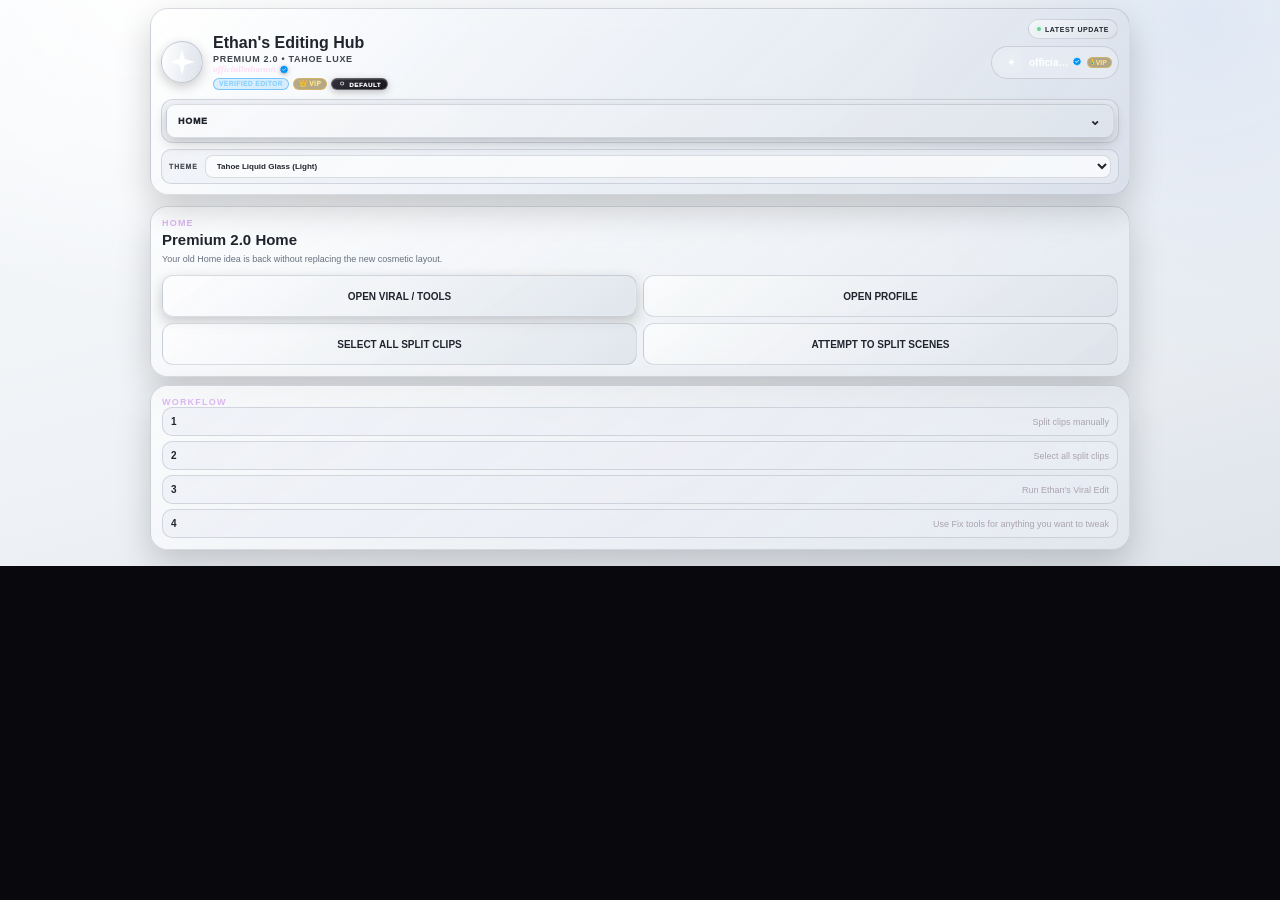
==== commit 3cdb85d5: "feat: install permanent OTA inbox and 3.2.7 GitHub channel" ====
--- a/src/com.ethan.editinghub/index.html
+++ b/src/com.ethan.editinghub/index.html
@@ -24,9 +24,9 @@
           <span id="activePlanBadge" class="activePlanBadge plan-badge-default"><span id="activePlanIcon" class="activePlanIcon">○</span><span id="activePlanText">DEFAULT</span></span>
         </div>
       </div>
-      <div id="headerUpdateStatus" class="headerUpdateStatus is-latest" title="Software Update status" role="status" aria-live="polite">
+      <button id="headerUpdateStatus" class="headerUpdateStatus is-latest" type="button" title="Open Software Update" aria-label="Software Update status: Latest update" aria-live="polite">
         <span class="updateStatusDot" aria-hidden="true"></span><span id="headerUpdateText">LATEST UPDATE</span><span id="headerUpdateCount" class="headerUpdateCount" hidden>1</span>
-      </div>
+      </button>
       <button class="profileChip" id="headerProfileChip" type="button" title="Open Profile">
         <span class="miniAvatar"><img id="avatarImg" alt=""><span id="avatarFallback">✦</span></span>
         <span class="headerNameWithBadge"><span id="headerProfileName">officiallethannn</span><img class="headerVerifiedBadge" src="assets/verified_badge.png" alt="Verified"></span><span class="headerVip"><span class="headerVipCrown">👑</span> VIP</span>
@@ -140,8 +140,8 @@
           <section class="toolPanel" id="tool-effects">
             <div class="panelTitle"><span>FX</span><div><h3>Effects</h3><p>Viral Edit automatically handles Halftone, Cross Glitch, Snow, Flicker, Edge Rays, flashes and clip-local helpers.</p></div></div>
             <div class="infoRows">
-              <div><b>Halftone</b><span>12-frame • exact Ethan reference settings • masks from the clip underneath</span></div>
-              <div><b>BCC Cross Glitch</b><span>11-frame transition • alternates with Halftone</span></div>
+              <div><b>Halftone</b><span>13-frame • exact Ethan reference settings • masks from the clip underneath</span></div>
+              <div><b>BCC Cross Glitch</b><span>10-frame transition • alternates with Halftone</span></div>
               <div><b>Edge Rays</b><span>Direct on footage • slow Easy-Eased ray movement</span></div>
               <div><b>Ripple</b><span>Adjustment touching its clip</span></div>
             </div>
@@ -370,7 +370,7 @@
         <div class="settingsGrid">
           <label>Jaws every N clips<input id="setJawsEvery" type="number" min="2" max="30" value="12"></label>
           <label>Cross Glitch frames<input id="setCrossFrames" type="number" min="2" max="40" value="10"></label>
-          <label>Halftone frames<input id="setHalfFrames" type="number" min="2" max="40" value="10"></label>
+          <label>Halftone frames<input id="setHalfFrames" type="number" min="2" max="40" value="13"></label>
           <label>Edge Rays middle brightness<input id="setEdgeBrightness" type="number" min="0.1" max="2" step="0.01" value="0.97"></label>
           <label>Smooth skew every N clips<input id="setSkewEvery" type="number" min="2" max="30" value="8"></label>
           <label>Jaws outgoing frames<input id="setJawsOut" type="number" min="4" max="20" value="8"></label>
@@ -454,8 +454,8 @@
           <div class="softwareUpdateIcon" aria-hidden="true"><span>↻</span></div>
           <div class="softwareUpdateIdentity">
             <h2>Ethan's Editing Hub</h2>
-            <div class="softwareUpdateVersion" id="softwareCurrentVersion">PREMIUM 2.0 • 3.2.0</div>
-            <div class="softwareUpdateRelease" id="softwareCurrentRelease">Liquid Harmony</div>
+            <div class="softwareUpdateVersion" id="softwareCurrentVersion">PREMIUM 2.0 • NEW VERSION</div>
+            <div class="softwareUpdateRelease" id="softwareCurrentRelease" hidden></div>
           </div>
         </div>
 
@@ -510,7 +510,7 @@
         <div class="sectionTag">ABOUT ETHAN'S EDITING HUB</div>
         <div class="aboutHero">
           <div class="aboutAppIcon">✦</div>
-          <div><h2>Ethan's Editing Hub</h2><div class="aboutVersionLine">PREMIUM 2.0 • 3.2.0 • LIQUID HARMONY</div><p>Built for Ethan's After Effects workflow.</p></div>
+          <div><h2>Ethan's Editing Hub</h2><div class="aboutVersionLine">PREMIUM 2.0 • 3.2.4 • LIQUID HARMONY — STATUS LINK</div><p>Built for Ethan's After Effects workflow.</p></div>
         </div>
         <div class="aboutInfoGrid">
           <div><span>After Effects</span><b id="aboutAEVersion">Reading…</b></div>
--- a/src/com.ethan.editinghub/css/style.css
+++ b/src/com.ethan.editinghub/css/style.css
@@ -857,10 +857,11 @@
 
 /* Top-right Software Update status, above the profile chip. */
 .topBrand{position:relative;padding-top:19px}
-.headerUpdateStatus{position:absolute;right:4px;top:-1px;display:inline-flex;align-items:center;gap:4px;max-width:145px;padding:3px 7px;border-radius:999px;border:1px solid var(--theme-line,#444);background:var(--theme-panel,#111);font-size:6.7px;font-weight:950;letter-spacing:.55px;color:var(--theme-text,#fff);box-shadow:inset 0 1px 0 rgba(255,255,255,.08);white-space:nowrap;overflow:hidden;text-overflow:ellipsis}
+.headerUpdateStatus{appearance:none;-webkit-appearance:none;cursor:pointer;position:absolute;right:4px;top:-1px;display:inline-flex;align-items:center;gap:4px;max-width:145px;padding:3px 7px;border-radius:999px;border:1px solid var(--theme-line,#444);background:var(--theme-panel,#111);font-size:6.7px;font-weight:950;letter-spacing:.55px;color:var(--theme-text,#fff);box-shadow:inset 0 1px 0 rgba(255,255,255,.08);white-space:nowrap;overflow:hidden;text-overflow:ellipsis}
 .updateStatusDot{width:5px;height:5px;border-radius:50%;background:#68d391;box-shadow:0 0 6px rgba(104,211,145,.45);flex:0 0 5px}
 .headerUpdateStatus.is-checking .updateStatusDot{background:#f4c95d;box-shadow:0 0 7px rgba(244,201,93,.45)}
-.headerUpdateStatus.is-available .updateStatusDot{background:#ff5a62;box-shadow:0 0 8px rgba(255,90,98,.52)}
+.headerUpdateStatus.is-available .updateStatusDot,.headerUpdateStatus.is-ready .updateStatusDot{background:#ff5a62;box-shadow:0 0 8px rgba(255,90,98,.52)}
+.headerUpdateCount[hidden]{display:none!important}
 .headerUpdateCount{min-width:13px;height:13px;padding:0 3px;border-radius:999px;background:#e63842;color:#fff;display:inline-grid;place-items:center;font-size:7px;line-height:1;border:1px solid rgba(255,255,255,.38)}
 
 /* Tiny interactions only — no looping animation. */
@@ -875,3 +876,31 @@
 .aboutInfoGrid{display:grid;grid-template-columns:1fr 1fr;gap:6px}.aboutInfoGrid>div{padding:9px;border-radius:11px;background:var(--theme-panel);border:1px solid var(--theme-line);min-width:0}.aboutInfoGrid span,.aboutInfoGrid b{display:block}.aboutInfoGrid span{font-size:7px;text-transform:uppercase;letter-spacing:.7px;color:var(--theme-muted);margin-bottom:4px}.aboutInfoGrid b{font-size:9px;white-space:normal;word-break:break-word}.aboutInfoGrid .aboutWide{grid-column:1/-1}
 .aboutLiveBox{margin-top:8px;padding:10px;border-radius:14px;background:var(--theme-panel);border:1px solid var(--theme-line)}.aboutLiveHead{display:flex;align-items:center;justify-content:space-between;gap:8px}.aboutLiveHead b,.aboutLiveHead span{display:block}.aboutLiveHead b{font-size:9px}.aboutLiveHead span{font-size:7px;color:var(--theme-muted);margin-top:2px}.aboutMeters{display:grid;gap:7px;margin:9px 0}.aboutMeter>div{display:flex;justify-content:space-between;font-size:8px;margin-bottom:3px}.aboutMeter i{height:5px;border-radius:999px;display:block;overflow:hidden;background:var(--theme-control);border:1px solid var(--theme-line)}.aboutMeter em{display:block;height:100%;width:0;background:var(--theme-accent);border-radius:inherit;transition:width .2s ease}.aboutPerformanceNote{font-size:8px;line-height:1.4;color:var(--theme-muted)}
 @media(max-width:360px){.aboutInfoGrid{grid-template-columns:1fr}.aboutInfoGrid .aboutWide{grid-column:auto}.headerUpdateStatus{max-width:112px;font-size:6px}}
+
+.headerUpdateStatus:focus{outline:1px solid var(--theme-accent,#888);outline-offset:1px}
+
+/* PREMIUM 2.0 • 3.2.6 — compact, right-balanced Software Update status pill */
+.topBrand{padding-top:15px!important}
+button.headerUpdateStatus{
+  width:auto!important;
+  min-width:0!important;
+  max-width:118px!important;
+  height:20px!important;
+  margin:0!important;
+  padding:0 8px!important;
+  right:1px!important;
+  top:0!important;
+  border-radius:999px!important;
+  font-size:7px!important;
+  line-height:1!important;
+  gap:4px!important;
+  display:inline-flex!important;
+  align-items:center!important;
+  justify-content:center!important;
+  box-sizing:border-box!important;
+}
+button.headerUpdateStatus .updateStatusDot{width:4px!important;height:4px!important;flex:0 0 4px!important}
+button.headerUpdateStatus .headerUpdateCount{min-width:11px!important;height:11px!important;padding:0 2px!important;font-size:6px!important}
+@media(max-width:360px){
+  button.headerUpdateStatus{max-width:105px!important;height:19px!important;padding:0 7px!important;font-size:6.2px!important}
+}
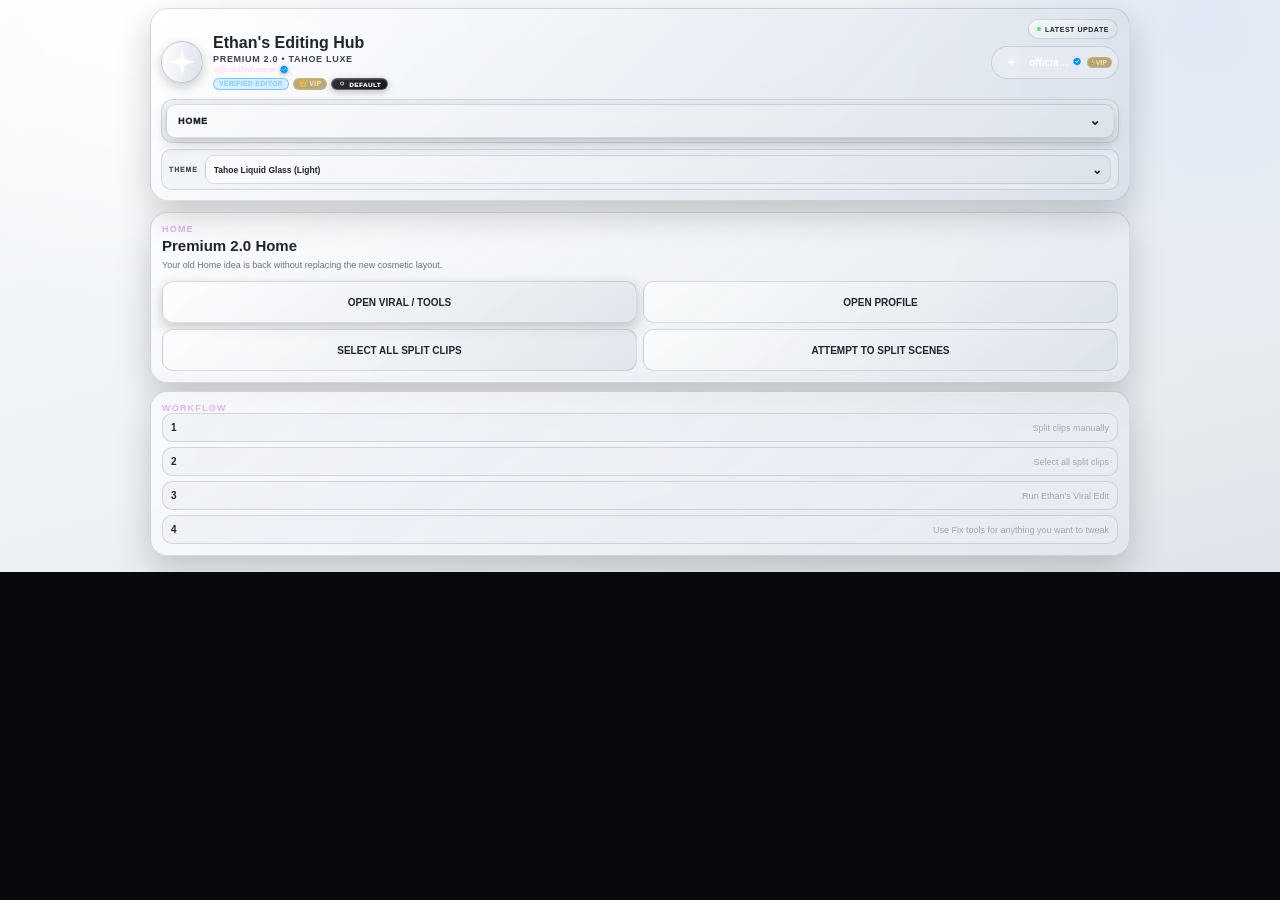
==== commit d7ea392b: "feat: Ethan Hub 3.2.8 Neon Heartbeat" ====
--- a/src/com.ethan.editinghub/index.html
+++ b/src/com.ethan.editinghub/index.html
@@ -61,6 +61,7 @@
         <option value="gold">Black + Gold</option>
         <option value="emerald">Emerald</option>
         <option value="black">Midnight Black</option>
+        <option value="aurora">Midnight Aurora ✦</option>
         <option value="white">Pearl White</option>
         <option value="default">Purple + Pink</option>
         <option value="rainbow">Rainbow</option>
@@ -455,7 +456,7 @@
           <div class="softwareUpdateIdentity">
             <h2>Ethan's Editing Hub</h2>
             <div class="softwareUpdateVersion" id="softwareCurrentVersion">PREMIUM 2.0 • NEW VERSION</div>
-            <div class="softwareUpdateRelease" id="softwareCurrentRelease" hidden></div>
+            <div class="softwareUpdateRelease" id="softwareCurrentRelease">● LIVE • SECURE CHANNEL</div>
           </div>
         </div>
 
@@ -510,7 +511,7 @@
         <div class="sectionTag">ABOUT ETHAN'S EDITING HUB</div>
         <div class="aboutHero">
           <div class="aboutAppIcon">✦</div>
-          <div><h2>Ethan's Editing Hub</h2><div class="aboutVersionLine">PREMIUM 2.0 • 3.2.4 • LIQUID HARMONY — STATUS LINK</div><p>Built for Ethan's After Effects workflow.</p></div>
+          <div><h2>Ethan's Editing Hub</h2><div class="aboutVersionLine">PREMIUM 2.0 • 3.2.8 • NEON HEARTBEAT</div><p>Built for Ethan's After Effects workflow.</p></div>
         </div>
         <div class="aboutInfoGrid">
           <div><span>After Effects</span><b id="aboutAEVersion">Reading…</b></div>
@@ -522,13 +523,16 @@
           <div class="aboutWide"><span>GPU</span><b id="aboutGPU">Reading…</b></div>
         </div>
         <div class="aboutLiveBox">
-          <div class="aboutLiveHead"><div><b>AE PERFORMANCE SNAPSHOT</b><span>Lightweight • only while About is open</span></div><label class="switchLine"><input id="aboutLiveToggle" type="checkbox"> <span>Live</span></label></div>
+          <div class="aboutLiveHead"><div><b>NEON HEARTBEAT • LIVE SYSTEM PULSE</b><span>Detached sampler • cached reads • only while About is open</span></div><label class="switchLine"><input id="aboutLiveToggle" type="checkbox"> <span>Live</span></label></div>
           <div class="aboutMeters">
             <div class="aboutMeter"><div><span>AfterFX CPU</span><b id="aboutCPUUsage">—</b></div><i><em id="aboutCPUBar"></em></i></div>
             <div class="aboutMeter"><div><span>AfterFX GPU</span><b id="aboutGPUUsage">—</b></div><i><em id="aboutGPUBar"></em></i></div>
             <div class="aboutMeter"><div><span>AE memory</span><b id="aboutMemUsage">—</b></div><i><em id="aboutMemBar"></em></i></div>
+            <div class="aboutMeter"><div><span>System memory</span><b id="aboutSystemMemUsage">—</b></div><i><em id="aboutSystemMemBar"></em></i></div>
           </div>
-          <p class="aboutPerformanceNote" id="aboutPerformanceNote">Live sampling is OFF by default. When enabled, it samples about every 8 seconds and pauses automatically while Render Queue is actively rendering. GPU process usage may show “Unavailable” on Windows builds/drivers that do not expose per-process GPU counters.</p>
+          <div class="aboutPulseGrid" id="aboutProjectStats"><div><span>Active comp</span><b>Waiting…</b></div><div><span>Render queue</span><b>Waiting…</b></div><div><span>Layers</span><b>—</b></div><div><span>Effects</span><b>—</b></div></div>
+          <div class="aboutTelemetryStamp" id="aboutTelemetryStamp">Sampler standing by…</div>
+          <p class="aboutPerformanceNote" id="aboutPerformanceNote">Live mode is ON by default. Windows performance sampling runs outside After Effects and the panel only reads the latest cached snapshot, so the meters can stay active without the old one-second blocking counter call.</p>
           <button id="refreshAbout" class="secondary">REFRESH ABOUT INFO</button>
         </div>
       </section>
--- a/src/com.ethan.editinghub/css/style.css
+++ b/src/com.ethan.editinghub/css/style.css
@@ -539,6 +539,17 @@
   --theme-card:linear-gradient(145deg,#1c190e,#0b0a07);--theme-panel:#0d0c08;--theme-control:#211d10;--theme-control2:#3a3011;
   --theme-accent:linear-gradient(90deg,#8b6e18,#d5aa27);--theme-accent2:#e7c45a;
 }
+
+
+body[data-theme="aurora"]{
+  --theme-text:#f7fbff;--theme-muted:#a8b9d7;--theme-line:#28336f;
+  --theme-body:radial-gradient(circle at 12% -8%,rgba(56,216,255,.20),transparent 30%),radial-gradient(circle at 91% 4%,rgba(111,67,255,.26),transparent 34%),linear-gradient(160deg,#050812,#070617 62%,#02040a);
+  --theme-shell:linear-gradient(135deg,#081027,#151052 48%,#071934 76%,#050812);
+  --theme-card:linear-gradient(145deg,#0a1024,#080817 72%,#04050d);--theme-panel:#070a16;--theme-control:#0d1430;--theme-control2:#151052;
+  --theme-accent:linear-gradient(90deg,#38d8ff,#755cff 58%,#ba54ff);--theme-accent2:#38d8ff;--theme-accent-solid:#38d8ff;--theme-accent-soft:rgba(56,216,255,.22);
+}
+body[data-theme="aurora"] .topShell,body[data-theme="aurora"] .panelCard{box-shadow:inset 0 1px 0 rgba(255,255,255,.06),0 14px 38px rgba(0,0,0,.38),0 0 24px rgba(56,216,255,.035)!important}
+body[data-theme="aurora"] .diamondLogo{box-shadow:0 0 0 1px rgba(56,216,255,.18),0 0 22px rgba(117,92,255,.24)!important}
 
 body[data-theme]{background:var(--theme-body)!important;color:var(--theme-text)!important}
 body[data-theme] .topShell{background:var(--theme-shell)!important;border-color:var(--theme-line)!important}
@@ -699,27 +710,12 @@
 body[data-theme] .activePlanBadge.plan-badge-elite{background:var(--theme-elite)!important;border-color:var(--theme-accent2)!important;color:var(--theme-text)!important;text-shadow:none!important}
 body[data-theme="white"] .activePlanBadge.plan-badge-elite{color:#17151a!important}
 
-/* Subscription cards are UI surfaces too: the selected theme owns their background.
-   Their labels/icons still identify the plan; permanent identity badges remain exempt. */
-body[data-theme] .planCard,
-body[data-theme] .plan-default,
-body[data-theme] .plan-plus,
-body[data-theme] .plan-pro,
-body[data-theme] .plan-premium,
-body[data-theme] .plan-bronze,
-body[data-theme] .plan-silver,
-body[data-theme] .plan-gold,
-body[data-theme] .plan-diamond,
-body[data-theme] .plan-elite{
-  background:linear-gradient(145deg,var(--theme-control),var(--theme-control2))!important;
-  border-color:var(--theme-line)!important;
-  text-shadow:none!important;
-}
+/* 3.2.8: subscription choices keep their own plan identity colors regardless of Hub theme.
+   The small persistent profile plan badge remains theme-aware through the existing badge rules. */
 body[data-theme] .planCard.selected{
-  border-color:var(--theme-accent-solid)!important;
-  box-shadow:0 0 0 2px var(--theme-accent-soft),0 0 20px var(--theme-accent-soft),inset 0 1px 0 rgba(255,255,255,.12)!important;
-}
-body[data-theme="white"] .planCard{color:#17151a!important}
+  border-color:var(--theme-accent-solid,#fff)!important;
+  box-shadow:0 0 0 2px var(--theme-accent-soft,rgba(255,255,255,.18)),0 0 22px var(--theme-accent-soft,rgba(211,112,255,.24)),inset 0 1px 0 rgba(255,255,255,.15)!important;
+}
 
 
 /* PREMIUM 2.0 — Settings / Inspector / Remove / extra one-click tools */
@@ -904,3 +900,38 @@
 @media(max-width:360px){
   button.headerUpdateStatus{max-width:105px!important;height:19px!important;padding:0 7px!important;font-size:6.2px!important}
 }
+
+
+/* ============================================================
+   3.2.8 — NEON HEARTBEAT UI MOTION + LIVE CHANNEL
+   Event-driven only; performance-lock / motion-off disables it.
+   ============================================================ */
+.softwareUpdateRelease{width:fit-content!important;max-width:100%!important;padding:4px 10px!important;letter-spacing:.75px!important;white-space:nowrap;overflow:hidden;position:relative}
+.softwareUpdateRelease::after{content:"";position:absolute;inset:0;background:linear-gradient(105deg,transparent 20%,rgba(255,255,255,.16) 50%,transparent 80%);transform:translateX(-120%);pointer-events:none}
+.page.active .panelCard{animation:neonHeartbeatPageIn .26s cubic-bezier(.2,.82,.28,1) both}
+@keyframes neonHeartbeatPageIn{from{opacity:.15;transform:translateY(7px) scale(.992);filter:blur(1px)}to{opacity:1;transform:none;filter:none}}
+.mainNav.pageSelectNav .pageSelectMenu{display:block!important;visibility:hidden;opacity:0;transform:translateY(-8px) scale(.985);transform-origin:top center;pointer-events:none;transition:opacity .18s ease,transform .22s cubic-bezier(.2,.84,.22,1),visibility 0s linear .22s!important}
+.mainNav.pageSelectNav.open .pageSelectMenu{display:block!important;visibility:visible;opacity:1;transform:translateY(0) scale(1);pointer-events:auto;transition-delay:0s!important}
+.mainNav.pageSelectNav .pageSelectMenu button{opacity:0;transform:translateY(-4px);transition:opacity .14s ease,transform .18s ease,background .14s ease!important}
+.mainNav.pageSelectNav.open .pageSelectMenu button{opacity:1;transform:none}
+.mainNav.pageSelectNav.open .pageSelectMenu button:nth-child(1){transition-delay:.015s}.mainNav.pageSelectNav.open .pageSelectMenu button:nth-child(2){transition-delay:.025s}.mainNav.pageSelectNav.open .pageSelectMenu button:nth-child(3){transition-delay:.035s}.mainNav.pageSelectNav.open .pageSelectMenu button:nth-child(4){transition-delay:.045s}.mainNav.pageSelectNav.open .pageSelectMenu button:nth-child(5){transition-delay:.055s}.mainNav.pageSelectNav.open .pageSelectMenu button:nth-child(6){transition-delay:.065s}.mainNav.pageSelectNav.open .pageSelectMenu button:nth-child(n+7){transition-delay:.075s}
+body:not(.performance-lock)[data-motion="full"] button:not(:disabled){transition:transform .13s cubic-bezier(.2,.8,.2,1),filter .14s ease,box-shadow .16s ease!important}
+body:not(.performance-lock)[data-motion="full"] button:not(:disabled):active{transform:translateY(1px) scale(.972)!important;filter:brightness(.94)!important;box-shadow:inset 0 2px 8px rgba(0,0,0,.24)!important}
+body:not(.performance-lock)[data-motion="full"] .planCard:hover .planElement{transform:translateY(-2px) scale(1.08);filter:drop-shadow(0 4px 8px rgba(0,0,0,.25))}.planElement{transition:transform .16s ease,filter .16s ease}
+.aboutPulseGrid{display:grid;grid-template-columns:1fr 1fr;gap:6px;margin:8px 0}.aboutPulseGrid>div{padding:8px;border-radius:10px;background:var(--theme-control);border:1px solid var(--theme-line);min-width:0}.aboutPulseGrid span,.aboutPulseGrid b{display:block}.aboutPulseGrid span{font-size:6.7px;text-transform:uppercase;letter-spacing:.65px;color:var(--theme-muted);margin-bottom:3px}.aboutPulseGrid b{font-size:8px;overflow:hidden;text-overflow:ellipsis}.aboutTelemetryStamp{font:7px/1.3 Consolas,monospace;color:var(--theme-muted);padding:5px 2px 1px}
+body.performance-lock .page.active .panelCard,body[data-motion="off"] .page.active .panelCard{animation:none!important}
+body.performance-lock .mainNav.pageSelectNav .pageSelectMenu button,body[data-motion="off"] .mainNav.pageSelectNav .pageSelectMenu button{transition:none!important}
+@media(max-width:350px){.aboutPulseGrid{grid-template-columns:1fr}.softwareUpdateRelease{white-space:normal!important}}
+
+/* NEON HEARTBEAT — animated native-select proxies */
+.neonSelect{position:relative;display:inline-block;width:100%;min-width:0;vertical-align:middle;z-index:6}
+.neonNativeSelect{position:absolute!important;left:-9999px!important;width:1px!important;height:1px!important;opacity:0!important;pointer-events:none!important}
+.neonSelectToggle{width:100%!important;min-height:29px!important;margin:0!important;padding:6px 8px!important;display:flex!important;align-items:center!important;justify-content:space-between!important;gap:7px!important;text-align:left!important;background:linear-gradient(145deg,var(--theme-control,#1a1820),var(--theme-control2,#211827))!important;border:1px solid var(--theme-line,#51485e)!important;color:var(--theme-text,#fff)!important;border-radius:9px!important;box-shadow:inset 0 1px 0 rgba(255,255,255,.05)!important}
+.neonSelectValue{min-width:0;overflow:hidden;text-overflow:ellipsis;white-space:nowrap;font-size:8.5px;font-weight:850}.neonSelectArrow{font-size:12px;line-height:1;transition:transform .2s cubic-bezier(.2,.8,.2,1)}.neonSelect.open .neonSelectArrow{transform:rotate(180deg)}
+.neonSelectMenu{position:absolute;left:0;right:0;top:calc(100% + 4px);max-height:230px;overflow:auto;padding:4px;border-radius:10px;background:linear-gradient(155deg,var(--theme-card,#17141e),var(--theme-panel,#0d0c11));border:1px solid var(--theme-line,#51485e);box-shadow:0 14px 30px rgba(0,0,0,.42),inset 0 1px 0 rgba(255,255,255,.05);visibility:hidden;opacity:0;transform:translateY(-7px) scale(.985);transform-origin:top center;pointer-events:none;transition:opacity .16s ease,transform .2s cubic-bezier(.2,.86,.24,1),visibility 0s linear .2s;z-index:999}
+.neonSelect.open{z-index:200}.neonSelect.open .neonSelectMenu{visibility:visible;opacity:1;transform:none;pointer-events:auto;transition-delay:0s}
+.neonSelectOption{width:100%!important;margin:0!important;padding:7px 8px!important;border:0!important;border-radius:7px!important;background:transparent!important;color:var(--theme-text,#fff)!important;text-align:left!important;font-size:8px!important;opacity:0;transform:translateY(-3px);transition:opacity .12s ease,transform .16s ease,background .12s ease!important}.neonSelect.open .neonSelectOption{opacity:1;transform:none}.neonSelect.open .neonSelectOption:nth-child(1){transition-delay:.015s}.neonSelect.open .neonSelectOption:nth-child(2){transition-delay:.025s}.neonSelect.open .neonSelectOption:nth-child(3){transition-delay:.035s}.neonSelect.open .neonSelectOption:nth-child(4){transition-delay:.045s}.neonSelect.open .neonSelectOption:nth-child(n+5){transition-delay:.055s}.neonSelectOption:hover,.neonSelectOption.selected{background:var(--theme-accent-soft,rgba(151,91,255,.18))!important}.neonSelectOption.selected{box-shadow:inset 2px 0 0 var(--theme-accent-solid,#9c67ff)!important}
+.themeChooser .neonSelect{min-width:130px}.scaleMini .neonSelect{width:58px}.resolutionBox .neonSelect{min-width:76px}
+#page-softwareupdate.active .softwareUpdateRelease::after{animation:neonHeartbeatSweep .62s cubic-bezier(.2,.8,.2,1) .08s 1 both}
+@keyframes neonHeartbeatSweep{from{transform:translateX(-120%)}to{transform:translateX(120%)}}
+body.performance-lock .neonSelectMenu,body[data-motion="off"] .neonSelectMenu,body[data-motion="off"] .neonSelectOption{transition:none!important}
